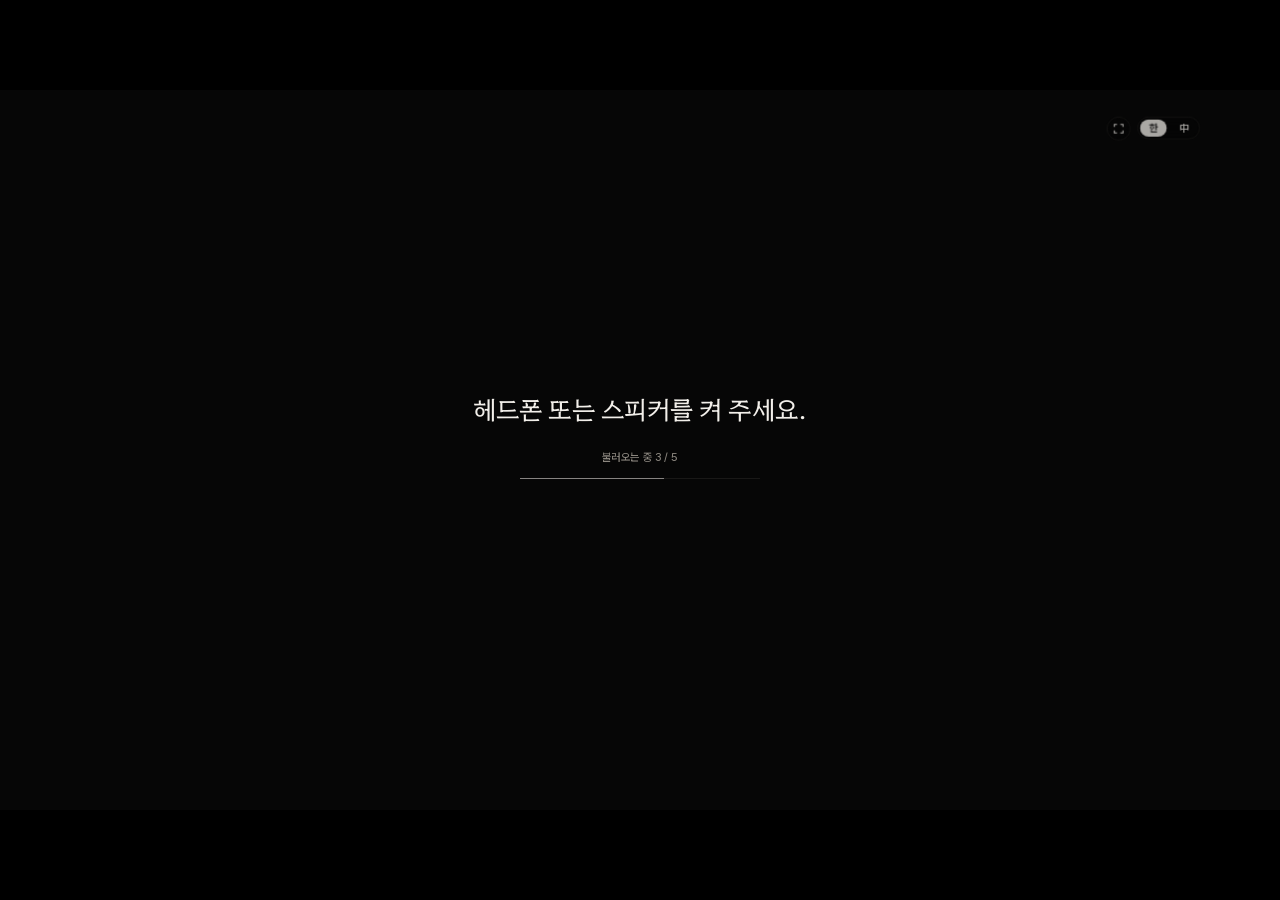
==== index.html @ 359400ff "Echoes deck: 메아리가 오는 곳 (Floating Points, Alon Mor, Kiayo) Co-Authored-By: Claude Opus 5.5 <noreply@a" ====
<!doctype html>
<html lang="ko">
<head>
<meta charset="utf-8">
<meta name="viewport" content="width=device-width, initial-scale=1, maximum-scale=1, user-scalable=no, viewport-fit=cover">
<meta name="mobile-web-app-capable" content="yes">
<meta name="apple-mobile-web-app-capable" content="yes">
<meta name="apple-mobile-web-app-status-bar-style" content="black">
<meta name="theme-color" content="#000000">
<title>메아리가 오는 곳</title>
<link rel="stylesheet" href="css/deck.css">
</head>
<body>
<noscript><div style="position:fixed;inset:0;z-index:99;display:grid;place-content:center;gap:12px;background:#0E0C0A;color:#EDE4D6;font:20px/1.6 sans-serif;text-align:center;padding:24px">Chrome으로 열어 주세요.<br><span style="opacity:.6">请用 Chrome 浏览器打开（文件 → 打开方式 → Chrome）。</span></div></noscript>
<div id="stage">

<!-- ============================================================ PROLOGUE -->
<section class="slide" data-id="gate" data-theme="black">
  <div class="abs" style="left:0;right:0;top:450px;text-align:center">
    <p class="d5" data-r="fade" style="--d:200">헤드폰 또는 스피커를 켜 주세요.</p>
    <p class="cap" id="gate-status" data-i18n="js" style="margin-top:34px">불러오는 중</p>
    <div style="width:360px;height:1px;margin:18px auto 0;background:var(--rule);position:relative;overflow:hidden"><i id="gate-bar" style="position:absolute;left:0;top:0;bottom:0;width:0;background:var(--ink);transition:width .4s"></i></div>
    <p class="cap" id="gate-go" style="margin-top:30px;opacity:0;transition:opacity 1s"><span class="kbd">Space</span>&nbsp; 시작</p>
  </div>
</section>

<section class="slide" data-id="cold" data-theme="black" data-title="오프닝" data-in="fade" data-bed="fp-promises-m1">
  <div class="abs" style="left:0;right:0;top:340px;text-align:center">
    <p class="d3 cold-line" style="opacity:0">어떤 소리는</p>
    <p class="d3 cold-line" style="opacity:0">끝난 뒤에야</p>
    <p class="d3 cold-line" style="opacity:0">비로소 시작된다.</p>
  </div>
</section>

<section class="slide" data-id="title" data-theme="black" data-in="fade" data-bed="fp-promises-m1">
  <p class="eyebrow abs" data-r style="left:var(--m);top:250px;--d:200">음악 프로듀서 소개 · 2026</p>
  <h1 class="d1 abs echo" data-r="line" style="left:var(--m);top:300px;--d:400">메아리가<br>오는 곳</h1>
  <div class="hr abs" data-r="rule" style="left:var(--m);top:800px;width:1680px;--d:1300"></div>
  <p class="lead abs" data-r style="left:var(--m);top:836px;width:1000px;--d:1600">내가 좋아하는 두 프로듀서, 그리고 그들에게 배워서 만든 내 곡</p>
</section>

<section class="slide" data-id="pair" data-theme="black" data-in="fade" data-bed="fp-promises-m1">
  <figure class="ph" data-morph="fp-photo" data-r="img" style="left:0;top:0;width:956px;height:700px;--d:0"><img src="assets/photos/fp-coachella-2017.jpg" style="object-position:24% 38%;filter:grayscale(1)" alt=""></figure>
  <figure class="ph" data-morph="am-photo" data-r="img" style="left:964px;top:0;width:956px;height:700px;--d:250"><img src="assets/photos/am-portrait.jpg" style="object-position:41% 26%;filter:grayscale(1)" alt=""></figure>
  <div class="abs" style="left:var(--m);top:744px">
    <p class="d4" data-r style="--d:700">Floating Points</p>
    <p class="cap" data-r style="--d:850;margin-top:6px">런던 · 신경과학 박사, DJ, 작곡가</p>
  </div>
  <div class="abs" style="left:1084px;top:744px">
    <p class="d4" data-r style="--d:950">Alon Mor</p>
    <p class="cap" data-r style="--d:1100;margin-top:6px">베를린 · 작곡가, 사운드 디자이너</p>
  </div>
  <p class="d5 abs" data-r style="left:var(--m);top:900px;width:1680px;--d:1700">두 사람은 같이 작업한 적이 없다. 내 작업실 스피커에서만 자주 만난다.</p>
</section>

<!-- ============================================================ ACT I — FLOATING POINTS -->
<section class="slide" data-id="side-a" data-theme="paper" data-side="A" data-divider="1" data-title="Side A" data-in="morph" data-bed="fp-silhouettes" data-gain="0.6">
  <div class="record abs" style="left:60px;top:150px">
    <div class="grooves" data-r="fade" style="--d:0;--dur:1600ms"></div>
    <figure class="label"><img src="assets/covers/fp-elaenia.jpg" style="filter:none" alt=""></figure>
    <i class="hole"></i>
  </div>
  <img class="abs" data-morph="fp-photo" data-cutout data-anchor=".23 .47 .31 .58" data-r src="assets/cutouts/fp-bust.png" style="left:300px;top:420px;width:740px;--d:500" alt="">
  <p class="eyebrow abs" data-r style="left:1060px;top:180px;--d:300">Side A · 33⅓ rpm</p>
  <h2 class="d2 abs echo" data-r="line" style="left:1060px;top:220px;--d:400;color:var(--ink)">Floating<br>Points</h2>
  <p class="d5 abs" data-r style="left:1060px;top:520px;width:740px;--d:800">신경과학 박사가 만드는 재즈와 클럽 음악</p>
  <ol class="tracklist abs" data-r style="left:1060px;top:640px;width:740px;--d:1000"></ol>
</section>

<section class="slide" data-id="fp-hero" data-theme="paper" data-side="A" data-in="morph" data-bed="fp-silhouettes">
  <figure class="ph" data-morph="fp-photo" style="left:0;top:0;width:1040px;height:1080px"><img src="assets/photos/fp-coachella-2017.jpg" style="object-position:26% 40%" alt=""></figure>
  <p class="run" style="left:1160px;--d:600" data-r="fade">I — Floating Points</p>
  <p class="eyebrow abs" data-r style="left:1160px;top:170px;--d:500">1부 · <i>신호</i></p>
  <h2 class="d2 abs" data-r="line" style="left:1160px;top:208px;--d:600">Floating<br>Points</h2>
  <p class="d5 abs" data-r style="left:1160px;top:510px;--d:1000">샘 셰퍼드, 1986년 맨체스터</p>
  <div class="hr abs" data-r="rule" style="left:1160px;top:600px;width:640px;--d:1200"></div>
  <p class="body abs" data-r style="left:1160px;top:630px;width:640px;--d:1400">클럽에서 DJ를 하고, 곡을 쓰고, 신경과학 박사 학위까지 있다. 재즈, 소울, 하우스, 오케스트라를 가리지 않는다. 친구와 레이블 <b>Eglo</b>를 만들었고, 자기 레이블 <b>Pluto</b>도 있다. 레코드도 만 장 넘게 모았다.</p>
  <p class="abs num" data-r style="left:1160px;top:860px;--d:1700;font:250 72px/1 var(--serif);letter-spacing:-.02em">10,000<span style="font-size:40px">+</span></p>
  <p class="cap abs" data-r style="left:1440px;top:866px;width:360px;--d:1800">그가 가진 레코드 수. 재즈, 소울, 월드 뮤직이 대부분이다. (Groove, 2019)</p>
</section>

<section class="slide" data-id="fp-roots" data-theme="paper" data-side="A" data-in="push" data-bed="fp-silhouettes">
  <p class="run" data-r="fade">I — Floating Points</p>
  <p class="eyebrow abs" data-r style="left:var(--m);top:170px;--d:100">뿌리 · 맨체스터</p>
  <h2 class="d3 abs" data-r="line" style="left:var(--m);top:212px;--d:200">피아노,<br>레코드 가게,<br>동네 라디오</h2>
  <p class="body abs" data-r style="left:var(--m);top:540px;width:680px;--d:700">맨체스터의 <b>Chetham's 음악학교</b>에서 피아노를 배웠다. 학교 바로 옆 노던 쿼터에 레코드 가게가 몰려 있었고, 수업에서 안 가르치는 음악은 거기서 들었다. 지역 라디오 <b>Key103</b>은 본인 말로 “종교처럼” 들었다고 한다.</p>
  <p class="body abs" data-r style="left:var(--m);top:800px;width:680px;--d:900">2024년 앨범 <b>Cascade</b>에는 Key103, Afflecks Palace라는 곡이 있다. 둘 다 그 시절 맨체스터에서 온 이름이다.</p>
  <figure class="ph" data-r="img" style="left:976px;top:170px;width:400px;height:520px;--d:300"><img src="assets/photos/chethams.jpg" style="object-position:50% 40%" alt=""><figcaption class="cap">Chetham's School of Music</figcaption></figure>
  <figure class="ph" data-r="img" style="left:1420px;top:330px;width:380px;height:570px;--d:550"><img src="assets/photos/afflecks.jpg" style="object-position:50% 45%" alt=""><figcaption class="cap">Afflecks Palace, 노던 쿼터</figcaption></figure>
</section>

<section class="slide" data-id="fp-neuro" data-theme="paper" data-side="A" data-in="push" data-bed="fp-silhouettes">
  <div class="night"></div>
  <p class="run" data-r="fade">I — Floating Points</p>
  <figure class="ph multiply cajal" data-r="img" style="left:var(--m);top:150px;width:560px;height:655px;background:none;--d:100"><img src="assets/photos/cajal-purkinje.jpg" alt=""><figcaption class="cap">라몬 이 카할이 그린 뉴런 (1899)</figcaption></figure>
  <figure class="ph club"><img src="assets/photos/fp-2011.jpg" style="object-position:62% 30%" alt=""></figure>
  <p class="eyebrow abs day-only" data-r style="left:833px;top:170px;--d:200">UCL · 신경과학 박사</p>
  <p class="eyebrow abs night-only" style="left:833px;top:170px">밤 · 런던 클럽 Plastic People</p>
  <h2 class="d3 abs mv" data-r="line" style="left:833px;top:212px;--d:300">박사 과정과<br>클럽 DJ를 같이</h2>
  <p class="body abs mv" data-r style="left:833px;top:430px;width:640px;--d:700">UCL에서 신경과학과 후성유전학으로 박사 학위를 받았다. 연구한 건 <b>통증</b>, 그리고 뉴런 안에서 이상하게 발현되는 <b>RNA</b>. 같은 시기에 밤에는 런던 클럽 <b>Plastic People</b>에서 DJ를 했다.</p>
  <canvas class="abs day-only" id="cv-raster" style="left:833px;top:748px;width:967px;height:180px" data-r="fade" data-d="1000"></canvas>
</section>

<section class="slide" data-id="fp-elaenia" data-theme="paper" data-side="A" data-in="push" data-bed="fp-silhouettes">
  <p class="run" data-r="fade">I — Floating Points</p>
  <figure class="ph" data-morph="cover-elaenia" data-r="img" style="left:var(--m);top:170px;width:640px;height:640px;--d:100"><img src="assets/covers/fp-elaenia.jpg" alt=""></figure>
  <p class="eyebrow abs" data-r style="left:976px;top:170px;--d:200">2015 · 첫 정규 앨범</p>
  <h2 class="d3 abs" data-r="line" style="left:976px;top:212px;--d:300">꿈속의 새</h2>
  <p class="body abs" data-r style="left:976px;top:340px;width:824px;--d:600">앨범 제목은 꿈에서 나왔다. 신경과학자 데이비드 이글먼의 소설 『Sum』을 읽던 무렵, <b>새 한 마리가 숲에 삼켜지는</b> 꿈을 꿨다고 한다. Elaenia는 남미에 사는 작은 새 이름이다. 처음엔 한 곡짜리 앨범으로 만들려다 결국 일곱 곡으로 나눴다.</p>
  <canvas class="abs" id="cv-ink" style="left:940px;top:540px;width:900px;height:390px"></canvas>
</section>

<section class="slide" data-id="fp-albums" data-theme="paper" data-side="A" data-in="morph" data-bed="">
  <p class="run" data-r="fade">I — Floating Points</p>
  <p class="eyebrow abs" data-r style="left:var(--m);top:170px;--d:100">2015 — 2026</p>
  <h2 class="d3 abs" data-r="line" style="left:var(--m);top:212px;--d:200">여섯 장의 앨범</h2>
  <div class="abs" id="alb-info" style="left:var(--m);top:360px;width:720px">
    <p class="eyebrow" id="alb-meta" data-r style="--d:500"></p>
    <p class="d4" id="alb-title" data-r style="--d:600;margin-top:10px"></p>
    <p class="body" id="alb-text" data-r style="--d:700;margin-top:18px"></p>
  </div>
  <canvas class="abs" id="cv-vinyl" style="left:920px;top:80px;width:920px;height:700px"></canvas>
  <div class="rail" id="alb-rail" style="left:var(--m);top:790px"></div>
</section>

<section class="slide" data-id="fp-sanders" data-theme="paper" data-side="A" data-title="Pharoah Sanders" data-in="push" data-bed="fp-promises-m1">
  <p class="run" data-r="fade">I — Floating Points</p>
  <figure class="ph bw sanders" data-r="img" style="--d:100"><img src="assets/photos/sanders.jpg" alt=""><figcaption class="cap">Pharoah Sanders (1940–2022)</figcaption></figure>
  <p class="eyebrow abs" data-r style="left:833px;top:170px;--d:200">2015 → 2021 · Promises</p>
  <p class="d5 abs quote" data-r style="left:833px;top:720px;width:900px;--d:500">“같이 앨범 하나 만들자.”</p>
  <p class="cap abs s0" data-r="fade" style="left:860px;top:420px;--d:1200">— Pharoah Sanders, 2015</p>
  <h2 class="d3 abs s1" style="left:833px;top:212px;font-size:66px;--sd:0ms">일흔다섯 살의 거장이<br>스물아홉 살의 앨범을 들었다</h2>
  <p class="body abs s1" style="left:833px;top:420px;width:540px;--sd:150ms">존 콜트레인과 같이 연주했던 색소폰 연주자 <b>Pharoah Sanders</b>가 2015년에 Elaenia를 들었다. 둘이 점심을 먹었고, 그 자리에서 Sanders가 먼저 말을 꺼냈다.</p>
  <p class="body abs s1" style="left:1420px;top:420px;width:380px;--sd:300ms">런던 <b>AIR 스튜디오</b>에서 런던 심포니의 현악을 더했다. 이듬해 Sanders가 세상을 떠났고, 이 앨범이 그의 마지막이 됐다.</p>
  <figure class="ph s1" style="left:1420px;top:700px;width:380px;height:220px;--sd:400ms"><img src="assets/photos/air-studios.jpg" style="object-position:50% 55%" alt=""></figure>
  <figure class="ph s1" data-morph="cover-promises" style="left:833px;top:780px;width:140px;height:140px;--sd:550ms"><img src="assets/covers/fp-promises.jpg" alt=""></figure>
  <p class="cap abs s1" style="left:997px;top:784px;width:360px;--sd:650ms"><b>Promises</b> · 2021<br>Floating Points, Pharoah Sanders &amp; The London Symphony Orchestra</p>
</section>

<section class="slide" data-id="fp-score" data-theme="paper" data-side="A" data-in="morph" data-bed="fp-promises-m1">
  <p class="run" data-r="fade">I — Floating Points</p>
  <p class="eyebrow abs" data-r style="left:var(--m);top:170px;--d:100">Promises · 2021 · Luaka Bop · 머큐리상 후보</p>
  <h2 class="d3 abs" data-r="line" style="left:var(--m);top:212px;--d:200">하나의 모티프, 46분 33초</h2>
  <p class="lead abs" data-r style="left:var(--m);top:340px;width:1180px;--d:600">짧은 모티프 하나가 하프시코드, 피아노, 신시사이저로 옮겨 가면서 곡의 절반 가까이 계속 돌아온다. 음은 그대로인데 밑에 깔리는 소리가 계속 바뀐다.</p>
  <figure class="ph" data-morph="cover-promises" style="left:1560px;top:170px;width:240px;height:240px"><img src="assets/covers/fp-promises.jpg" alt=""></figure>
  <canvas class="abs" id="cv-score" style="left:var(--m);top:560px;width:1680px;height:360px"></canvas>
</section>

<section class="slide" data-id="fp-mojave" data-theme="paper" data-side="A" data-in="wipe" data-bed="fp-kelso">
  <figure class="ph full" data-r="img" style="--d:0"><img src="assets/photos/kelso.jpg" style="object-position:50% 18%" alt=""></figure>
  <div class="full" style="background:linear-gradient(100deg,rgba(198,198,200,.93) 0%,rgba(198,198,200,.82) 34%,rgba(198,198,200,0) 60%),linear-gradient(180deg,rgba(0,0,0,0) 70%,rgba(15,15,20,.45) 100%)"></div>
  <canvas class="abs" id="cv-sand" data-r="fade" style="left:0;top:0;width:1920px;height:1080px;pointer-events:none;--d:900"></canvas>
  <p class="eyebrow abs" data-r style="left:var(--m);top:150px;--d:500;color:#2a2722">Reflections — Mojave Desert · 2017</p>
  <h2 class="d2 abs" data-r="line" style="left:var(--m);top:190px;--d:600;color:#14120f">사막을 스튜디오로</h2>
  <p class="body abs" data-r style="left:var(--m);top:380px;width:720px;--d:1000;color:#2a2722">2016년에 밴드를 데리고 모하비 사막으로 갔다. 벽도 천장도 없으니 소리가 어디에도 부딪히지 않고 그냥 흩어진다. 거기서 녹음한 곡 중 하나가 <b>Kelso Dunes</b>, 사진 속 이 모래 언덕이다. 모래가 미끄러질 때 낮게 웅웅 울려서 ‘노래하는 모래 언덕’이라고 불린다.</p>
</section>

<section class="slide" data-id="fp-crush" data-theme="paper" data-side="A" data-in="push" data-bed="fp-lesalpx">
  <p class="run" data-r="fade">I — Floating Points</p>
  <figure class="ph" data-r="img" style="left:976px;top:0;width:944px;height:620px;--d:100"><img src="assets/photos/buchla-200e.jpg" style="object-position:50% 50%" alt=""></figure>
  <p class="eyebrow abs" data-r style="left:var(--m);top:170px;--d:200">Crush · 2019 · Ninja Tune</p>
  <h2 class="d3 abs" data-r="line" style="left:var(--m);top:212px;--d:300">말 대신<br>신시사이저로</h2>
  <p class="body abs" data-r style="left:var(--m);top:440px;width:700px;--d:700">2017년 The xx 투어에서 오프닝 무대를 맡았다. <b>Buchla 모듈러 신시사이저</b>로 즉흥 연주를 했는데, 소리가 생각보다 훨씬 거칠게 나왔다. 그걸 다듬어 <b>5주</b> 만에 낸 앨범이 Crush다. 가사가 없는 음악이라, 그때의 분노는 악기 소리로 대신 냈다고 한다.</p>
  <p class="abs num" data-r style="left:var(--m);top:740px;--d:900;font:250 150px/1 var(--serif);letter-spacing:-.03em;color:var(--crush)">5<span style="font-size:60px">주</span></p>
  <p class="cap abs" data-r style="left:var(--m);top:906px;width:420px;--d:1000">즉흥 연주에서 완성된 앨범까지 걸린 시간</p>
  <figure class="ph" data-r="img" style="left:560px;top:760px;width:150px;height:150px;--d:900"><img src="assets/covers/fp-crush.jpg" alt=""></figure>
  <p class="cap abs" data-r="fade" style="left:560px;top:922px;width:400px;--d:1000"><b>LesAlpx</b> · Crush, 2019</p>
  <canvas class="abs" id="cv-layers" style="left:976px;top:700px;width:824px;height:250px"></canvas>
</section>

<section class="slide" data-id="fp-mortals" data-theme="paper" data-side="A" data-in="push" data-bed="fp-hope">
  <div class="abs" id="jar-dark" data-r="wipe" style="left:0;top:0;width:1180px;height:1080px;background:#2E0806;transform-origin:0 0;--d:0"></div>
  <p class="run" data-r="fade" style="color:#C9A291">I — Floating Points</p>
  <figure class="ph" id="pandora" data-r="img" style="left:var(--m);top:150px;width:470px;height:646px;--d:200"><img src="assets/photos/pandora-rossetti.jpg" alt=""></figure>
  <canvas class="abs" id="cv-jar" style="left:0;top:0;width:1920px;height:1080px;pointer-events:none"></canvas>
  <p class="eyebrow abs" data-r style="left:1260px;top:170px;--d:300">Mere Mortals · 2024 초연 · 2026 음반</p>
  <h2 class="d3 abs" data-r="line" style="left:1260px;top:212px;font-size:66px;--d:400">판도라는<br>‘주는’ 사람이었다</h2>
  <p class="body abs" data-r style="left:1260px;top:420px;width:540px;--d:800">샌프란시스코 발레단을 위해 쓴 첫 전막 발레 음악이다. 작업하면서 고전학자 나탈리 헤인스의 책을 읽었다고 한다. 판도라라는 이름은 원래 ‘모든 것을 <b>주는</b> 사람’이라는 뜻인데, 번역을 거치면서 ‘모든 선물을 <b>받은</b> 사람’, 재앙을 연 여자가 됐다는 이야기다. 그는 판도라를 <em>호기심</em> 많은 사람으로 봤다.</p>
  <figure class="ph" data-r="img" style="left:1260px;top:770px;width:140px;height:140px;--d:1000"><img src="assets/covers/fp-meremortals.jpg" alt=""></figure>
  <p class="cap abs" id="jar-song" data-i18n="js" data-r="fade" style="left:1420px;top:774px;width:380px;--d:1100"></p>
  <button class="btn abs" id="jar-open" data-r style="left:1420px;top:850px;--d:1200">항아리 열기 <span class="kbd">O</span></button>
</section>

<section class="slide" data-id="fp-lessons" data-theme="paper" data-side="A" data-in="fade" data-bed="fp-silhouettes">
  <p class="run" data-r="fade">I — Floating Points</p>
  <p class="eyebrow abs" data-r style="left:var(--m);top:170px;--d:100">Floating Points에게서</p>
  <h2 class="d2 abs" data-r="line" style="left:var(--m);top:212px;--d:200">내가<br>배운 것</h2>
  <!-- the three lessons on one orbit; the one that mattered most in a dark arch with the night sky in it -->
  <svg class="abs lesson-orbit" width="1920" height="1080" viewBox="0 0 1920 1080" aria-hidden="true"><g fill="none" stroke="#141418"><ellipse cx="960" cy="640" rx="900" ry="250" stroke-width="1.3" opacity=".7"/><ellipse cx="960" cy="640" rx="610" ry="330" stroke-width=".8" opacity=".35"/></g><circle cx="300" cy="808" r="9" fill="#141418"/><circle cx="1640" cy="470" r="9" fill="#141418"/></svg>
  <div class="arch abs" data-r="img" style="--d:300">
    <canvas class="fill" id="cv-arch" style="width:540px;height:780px"></canvas>
    <div class="arch-in">
      <p class="eyebrow">제일 중요한 것</p>
      <span class="n">2</span>
      <h3>장르는 섞어도 된다</h3>
      <p>재즈 색소폰, 오케스트라, 모듈러 신시사이저, 클럽 킥이 한 곡에 같이 들어가도 된다. 클래식이랑 실험적인 전자음악을 섞은 내 곡 Прокофьев는 여기서 시작했다.</p>
    </div>
  </div>
  <canvas class="fill" id="cv-flock" aria-hidden="true"></canvas>
  <div class="lesson abs" data-r style="left:var(--m);top:560px;--d:700"><span class="tag">A1</span><span class="n">1</span><h3>같은 걸 오래 반복해도 된다</h3><p>Promises는 46분 동안 같은 모티프를 놓지 않는다. 바뀌는 건 주변 악기와 공간뿐이다. 그걸 듣고 나서 한 프레이즈를 오래 끌고 가는 게 덜 무서워졌다.</p></div>
  <div class="lesson abs" data-r style="left:1320px;top:560px;--d:900"><span class="tag">A3</span><span class="n">3</span><h3>머리로 따지고, 마지막엔 몸으로 듣는다</h3><p>소리 구조는 과학자처럼 뜯어보지만, 좋은지 아닌지는 결국 춤추는 사람이 정한다.</p></div>
  <div class="glass abs" aria-hidden="true"><i style="left:160px;width:300px;height:90px"></i><i style="left:640px;width:180px;height:130px"></i><i style="left:1180px;width:360px;height:70px"></i><i style="left:1600px;width:150px;height:110px"></i></div>
  <p class="spaced abs" data-r="fade" style="left:var(--m);top:1000px;--d:1200">F l o a t i n g &nbsp; P o i n t s</p>
  <p class="abs leads-to" style="left:1320px;top:790px"><span class="cap">3부 · 내 곡</span><br>→ Прокофьев</p>
</section>

<section class="slide" data-id="inter1" data-theme="paper" data-side="A" data-title="간주 — 새" data-in="phase" data-bed="fp-falling">
  <div class="ink" id="i1-ink"></div>
  <div class="full" id="i1-echo" style="pointer-events:none"></div>
  <figure class="ph i1-bird" id="i1-bird" style="left:610px;top:110px;width:700px;height:700px;opacity:0"><img src="assets/photos/elaenia-bird.jpg" style="object-position:55% 50%" alt=""></figure>
  <p class="d5 abs" id="i1-a" style="left:0;right:0;top:850px;text-align:center;opacity:0">꿈속의 새는 숲에 삼켜졌다.</p>
  <p class="d5 abs" id="i1-b" style="left:0;right:0;top:850px;text-align:center;opacity:0">베를린에는 새소리를 늦춰서 합창으로 만드는 작곡가가 있다.</p>
</section>

<!-- ============================================================ ACT II — ALON MOR -->
<section class="slide" data-id="side-b" data-theme="night" data-side="B" data-divider="1" data-title="Side B" data-in="fade" data-bed="am-echoes" data-gain="0.7">
  <div class="record abs" style="left:130px;top:140px">
    <div class="grooves" data-r="fade" style="--d:0;--dur:1600ms"></div>
    <figure class="label" data-morph="am-photo"><img src="assets/photos/am-portrait.jpg" style="object-position:40% 22%" alt=""></figure>
    <i class="hole"></i>
  </div>
  <p class="eyebrow abs" data-r style="left:1060px;top:180px;--d:300">Side B · 33⅓ rpm</p>
  <h2 class="d2 abs echo" data-r="line" style="left:1060px;top:220px;--d:400;color:var(--ink)">Alon<br>Mor</h2>
  <p class="d5 abs" data-r style="left:1060px;top:520px;width:740px;--d:800">앨범마다 상상 속 나라를 하나씩 만드는 작곡가</p>
  <ol class="tracklist abs" data-r style="left:1060px;top:640px;width:740px;--d:1000"></ol>
</section>

<section class="slide" data-id="am-hero" data-theme="night" data-side="B" data-in="morph" data-bed="am-echoes">
  <figure class="ph full" data-r="img" style="--d:0"><img src="assets/photos/am-portrait.jpg" style="object-position:38% 30%" alt=""></figure>
  <div class="full" style="background:linear-gradient(90deg,rgba(14,12,10,0) 30%,rgba(14,12,10,.75) 62%,rgba(14,12,10,.95) 100%)"></div>
  <p class="run" style="left:1240px" data-r="fade" data-d="800">II — Alon Mor</p>
  <p class="eyebrow abs" data-r style="left:1240px;top:170px;--d:900">2부 · <i>신화</i></p>
  <h2 class="d2 abs" data-r="line" style="left:1240px;top:208px;--d:1000">Alon<br>Mor</h2>
  <p class="d5 abs" data-r style="left:1240px;top:510px;--d:1300">이스라엘 출신, 지금은 베를린</p>
  <div class="hr abs" data-r="rule" style="left:1240px;top:600px;width:560px;--d:1500"></div>
  <p class="body abs" data-r style="left:1240px;top:630px;width:560px;--d:1700">2009년부터 음악과 사운드 디자인을 했다. 앨범과 EP를 내고, 영화 예고편 사운드를 만들고, 전시 음악도 한다. 곡을 들어 보면 한스 짐머 같은 오케스트라에 덥스텝, 드럼앤베이스 저음이 붙고, 중간중간 글리치와 폴리 사운드가 끼어든다.</p>
</section>

<section class="slide" data-id="am-who" data-theme="night" data-side="B" data-title="인터뷰가 없는 사람" data-in="cut" data-bed="am-echoes">
  <div class="abs" style="left:0;right:0;top:390px;text-align:center">
    <h2 class="d3" data-r="fade" style="--d:600;--dur:1800ms">그는 인터뷰를 한 적이 없다.</h2>
    <p class="lead" data-r="fade" style="--d:2600;--dur:1800ms;width:1040px;margin:44px auto 0;color:var(--ink-2)">그래서 그에 대해 알 수 있는 건 음악, 그리고 홈페이지에 본인이 쓴 짧은 글 하나가 전부다.</p>
  </div>
</section>

<section class="slide" data-id="am-story" data-theme="night" data-side="B" data-in="fade" data-bed="am-flame">
  <canvas class="fill" id="cv-blast"></canvas>
  <p class="run" data-r="fade">II — Alon Mor</p>
  <p class="eyebrow abs" data-r style="left:var(--m);top:170px;--d:100">그가 직접 쓴 이야기</p>
  <h2 class="d1 abs accent echo" data-r="line" style="left:var(--m);top:200px;--d:200">폭발</h2>
  <p class="body abs" data-r style="left:var(--m);top:470px;width:700px;--d:700;pointer-events:none">어릴 때 그는 빙글빙글 돌면서 팔을 휘두르고 입으로 효과음을 냈다. 어른들은 그걸 ‘폭발’이라고 부르면서 크면 없어질 버릇이라고 생각했다. “스무 살 돼서도 폭발 만들 거야?” 그는 그렇다고 했다. 그 폭발은 머릿속에서 음악과 이야기, 영화를 지어내던 상상이었다고 한다.</p>
  <blockquote class="abs" style="left:1100px;top:600px;width:700px;pointer-events:none;text-shadow:0 0 22px #0E0C0A,0 0 6px #0E0C0A">
    <p class="d4" data-r style="--d:1500">“나는 폭발을 멈춘 적이 없다. 다른 건, 이제 모두가 그것을 들을 수 있다는 것.”</p>
    <p class="cap" data-r style="--d:1800;margin-top:20px">— Alon Mor, alonmor.com</p>
  </blockquote>
</section>

<section class="slide" data-id="am-worlds" data-theme="night" data-side="B" data-in="fade" data-bed="am-echoes">
  <canvas class="fill" id="cv-worlds"></canvas>
  <p class="run" data-r="fade">II — Alon Mor</p>
  <p class="eyebrow abs" data-r style="left:var(--m);top:170px;--d:100">디스코그래피 · 2013 →</p>
  <h2 class="d3 abs" data-r="line" style="left:var(--m);top:212px;--d:200">앨범마다<br>나라가 하나씩</h2>
  <p class="body abs" data-r style="left:var(--m);top:440px;width:560px;--d:600;pointer-events:none">첫 앨범 제목이 『Antesia로의 탈출』인데, Antesia는 그가 지어낸 땅 이름이다. 그 뒤 앨범들도 다 어딘가 다른 세계에서 온 것처럼 들린다. 전부 Bandcamp에서 무료로 들을 수 있다.</p>
  <div class="card" id="world-card" style="left:var(--m);top:660px;width:700px;opacity:0;transition:opacity .4s;display:grid;grid-template-columns:150px 1fr;column-gap:26px">
    <img id="wc-img" alt="" style="width:150px;height:150px;object-fit:cover;display:block">
    <div><p class="eyebrow" id="wc-meta"></p><p class="d5" id="wc-title" style="margin:8px 0 10px;font-size:32px"></p><p class="body" id="wc-text" style="font-size:21px;line-height:1.65"></p></div>
  </div>
</section>

<section class="slide" data-id="am-within" data-theme="night" data-side="B" data-in="fade" data-bed="am-will">
  <p class="run" data-r="fade">II — Alon Mor</p>
  <figure class="ph bw" data-r="img" style="left:1180px;top:0;width:740px;height:1080px;--d:100"><img src="assets/photos/bialik-berlin-1920.jpg" style="object-position:38% 40%" alt=""></figure>
  <p class="eyebrow abs" data-r style="left:var(--m);top:170px;--d:200">Within · 2024</p>
  <h2 class="d3 abs" data-r="line" style="left:var(--m);top:212px;--d:300">백 년 전<br>베를린의 시인</h2>
  <p class="body abs" data-r style="left:var(--m);top:440px;width:820px;--d:700">2024년 앨범 Within의 가사는 히브리 시인 <b>하임 나흐만 비알리크</b>(1873–1934)의 시에서 가져왔다. 다섯 곡에 59분, 곡 제목은 Will, Faith, Glee, Persistence, Grace. 이 사진은 1920년 베를린에서 찍었다. 백 년 뒤 같은 도시에 사는 작곡가가 그 시로 노래를 만든 셈이다.</p>
  <figure class="ph" data-r="img" style="left:var(--m);top:760px;width:180px;height:180px;--d:1000;overflow:hidden;box-shadow:0 0 0 1px var(--rule),0 18px 40px rgba(0,0,0,.45)"><img src="assets/covers/am-within.jpg" style="object-position:50% 50%;transform:scale(1.9)" alt=""></figure>
  <p class="cap abs" data-r="fade" style="left:330px;top:770px;--d:1100"><b>Within Will</b> · 지금 나오는 곡</p>
</section>

<section class="slide" data-id="am-ill" data-theme="night" data-side="B" data-in="fade" data-bed="">
  <p class="run" data-r="fade">II — Alon Mor</p>
  <div class="abs" style="left:var(--m);top:150px;display:flex;gap:20px">
    <figure class="ph bw" data-r="img" style="position:relative;width:150px;height:190px;--d:100"><img src="assets/photos/ligeti.jpg" style="object-position:50% 25%" alt=""></figure>
    <figure class="ph bw" data-r="img" style="position:relative;width:150px;height:190px;--d:200"><img src="assets/photos/stockhausen.jpg" style="object-position:45% 30%" alt=""></figure>
    <figure class="ph bw" data-r="img" style="position:relative;width:150px;height:190px;--d:300"><img src="assets/photos/schaeffer.jpg" style="object-position:50% 25%" alt=""></figure>
  </div>
  <p class="cap abs" data-r="fade" style="left:var(--m);top:354px;width:520px;--d:500">리게티 · 슈톡하우젠 · 셰페르</p>
  <p class="eyebrow abs" data-r style="left:var(--m);top:440px;--d:500">ILL · 호러 게임 사운드트랙 · 2027 예정</p>
  <h2 class="d3 abs" data-r="line" style="left:var(--m);top:482px;--d:600">새소리를<br>16배 느리게</h2>
  <p class="body abs" data-r style="left:var(--m);top:700px;width:760px;--d:900">갑자기 튀어나와 놀래키는 공포 대신, 그는 20세기 현대음악 작곡가들을 참고한다. 새소리를 느리게 틀면 사람이 신음하는 합창처럼 들리고, 채찍 소리는 리듬으로 쓴다.</p>
  <canvas class="abs" id="cv-bird" style="left:1000px;top:150px;width:800px;height:620px"></canvas>
  <div class="abs" style="left:1000px;top:820px;width:800px" data-r data-d="1100">
    <div style="display:flex;justify-content:space-between;align-items:baseline;margin-bottom:22px"><span class="eyebrow">재생 속도</span><span class="d5 num accent" id="bird-speed">1×</span></div>
    <input class="range" id="bird-range" type="range" min="0" max="1" step="0.001" value="0">
    <div style="display:flex;justify-content:space-between;margin-top:14px"><span class="cap">1× — 새</span><span class="cap">1/16× — 합창</span></div>
  </div>
</section>

<section class="slide" data-id="am-whale" data-theme="night" data-side="B" data-in="fade" data-bed="am-whale" style="background:#030101">
  <canvas class="fill" id="cv-whale"></canvas>
  <p class="run" data-r="fade">II — Alon Mor</p>
  <p class="eyebrow abs" data-r style="left:var(--m);top:170px;--d:2600">ILL 사운드트랙 싱글 · 2025</p>
  <h2 class="abs whale-title" data-r="line" style="left:var(--m);top:840px;--d:2800">Whale Song</h2>
  <p class="body abs" data-r style="left:1100px;top:868px;width:700px;--d:3300;pointer-events:none;text-shadow:0 0 18px #0E0C0A">정체를 모르는 거대한 생물이 태어나서 몸부림치다가 죽는 이야기다. 진짜 고래 소리는 바닷속에서 수백 킬로미터를 간다. 이 곡도 멜로디보다 <b>저음</b>이 이야기를 끌고 간다.</p>
</section>

<section class="slide" data-id="am-free" data-theme="night" data-side="B" data-title="모든 작품, 무료" data-in="fade" data-bed="">
  <div class="abs" style="left:0;right:0;top:300px;text-align:center">
    <h2 class="d1" data-r="fade" style="--d:500;font-size:190px">모든 작품, 무료.</h2>
    <p class="lead" data-r style="--d:1500;margin:64px auto 0;width:1180px;color:var(--ink-2)">십 년 넘게 만든 음악을 전부 무료로 올려 두었다. 덕분에 나는 그의 음악을 처음부터 끝까지 마음대로 들으면서 공부할 수 있었다. 그리고 <b>음악은 누구나 들을 수 있어야 한다</b>는 걸 알게 됐다.</p>
  </div>
</section>

<section class="slide" data-id="am-lessons" data-theme="night" data-side="B" data-in="fade" data-bed="am-skyline">
  <p class="run" data-r="fade">II — Alon Mor</p>
  <p class="eyebrow abs" data-r style="left:var(--m);top:170px;--d:100">Alon Mor에게서</p>
  <h2 class="d2 abs" data-r="line" style="left:var(--m);top:212px;--d:200">내가<br>배운 것</h2>
  <div class="abs stair">
    <div class="list-item" data-r style="--d:600"><span class="n">1</span><div><h3>곡보다 세계를 먼저</h3><p>곡을 쓰기 전에 그 곡이 어디에 사는지부터 정한다. 어떤 땅이고 날씨는 어떤지. 소리는 그다음에 넣는다.</p></div></div>
    <div class="list-item" data-r style="--d:850"><span class="n">2</span><div><h3>아무 소리나 악기가 된다</h3><p>새, 채찍, 기계, 도시 소음. 늘리고 늦추고 비틀면 다 쓸 수 있다.</p></div></div>
    <div class="list-item" data-r style="--d:1100"><span class="n">3</span><div><h3>감정은 저음으로</h3><p>저음을 꼭 세게만 쓸 필요는 없다. 무섭게도, 웅장하게도, 가끔은 따뜻하게도 쓸 수 있다.</p></div></div>
  </div>
</section>

<section class="slide" data-id="inter2" data-theme="night" data-side="B" data-title="간주 — 내 차례" data-in="phase" data-bed="am-will">
  <p class="d3 abs" data-r="fade" style="left:var(--m);top:470px;--d:1000;--dur:2200ms">그리고,</p>
  <div class="abs" id="i2-dot" style="left:950px;top:530px;width:20px;height:20px;border-radius:50%;background:var(--me);opacity:0;transform:scale(.3);transition:opacity 3s,transform 3.5s var(--out)"></div>
  <p class="d3 abs" id="i2-b" style="left:0;right:0;top:640px;text-align:center;opacity:0;filter:blur(10px);transition:opacity 2.6s 1s,filter 2.6s 1s">이제, <span class="c-me">내 차례.</span></p>
</section>

<!-- ============================================================ ACT III — ME -->
<section class="slide" data-id="side-c" data-theme="black" data-side="C" data-divider="1" data-title="Side C" data-in="iris" data-bed="" data-gain="0.6">
  <!-- Side C: the two influences as two sources of waves; where they meet, the crest is red, and my record comes up
       out of it. The labels of the two first meetings ride on their sources -->
  <canvas class="fill" id="cv-wave"></canvas>
  <div class="abs" style="left:0;top:430px;width:1300px;height:650px;background:radial-gradient(ellipse at 14% 82%,rgba(6,6,6,.95) 0%,rgba(6,6,6,.75) 42%,rgba(6,6,6,0) 72%);pointer-events:none"></div>
  <div class="src abs" id="src-fp" data-r="fade" style="--d:1900">
    <p class="eyebrow">Floating Points</p>
    <div class="meet-song" data-song="fp-promises-m1"><img src="assets/covers/fp-promises.jpg" alt=""><div><p class="song">Promises — Movement 1</p><p class="cap">Floating Points, Pharoah Sanders · 2021 <span class="kbd">1</span></p></div><i></i></div>
  </div>
  <div class="src abs" id="src-am" data-r="fade" style="--d:2200">
    <p class="eyebrow">Alon Mor</p>
    <div class="meet-song" data-song="am-echoes"><img src="assets/covers/am-lands.jpg" alt=""><div><p class="song">Echoes Follow</p><p class="cap">Alon Mor · Lands of Delight · 2019 <span class="kbd">2</span></p></div><i></i></div>
  </div>
  <figure class="label crest abs" id="me-crest" data-morph="me-label"><span class="label-me">Totem<br>Прокофьев</span></figure>
  <p class="eyebrow abs" data-r style="left:var(--m);top:536px;--d:300">Side C · 33⅓ rpm · Kiayo</p>
  <h2 class="d2 abs echo" data-r="line" style="left:var(--m);top:572px;--d:400;color:var(--me)">나</h2>
  <p class="d5 abs" data-r style="left:var(--m);top:742px;width:760px;--d:800">두 사람에게 배워서 만든 곡 두 개</p>
  <p class="body abs" data-r style="left:var(--m);top:812px;width:720px;--d:1000;pointer-events:none">물결 두 개가 만나면 겹치는 곳에 새 무늬가 생긴다.<br>내 곡도 두 사람한테 받은 영향이 겹친 데서 나왔다.</p>
  <ol class="tracklist abs" data-r style="left:var(--m);top:930px;width:760px;--d:1200"></ol>
</section>

<section class="slide" data-id="me-totem" data-theme="black" data-side="C" data-in="push" data-bed="totem">
  <div class="flash"></div>
  <canvas class="abs" id="cv-totem" style="left:860px;top:190px;width:1060px;height:890px"></canvas>
  <canvas class="abs" id="cv-picado" style="left:0;top:0;width:1920px;height:190px"></canvas>
  <p class="run" data-r="fade">III — 나</p>
  <h2 class="d2 abs it" data-r="line" style="left:var(--m);top:150px;--d:200">Totem</h2>
  <p class="cap abs num" id="totem-meta" data-r style="left:var(--m);top:318px;--d:500"></p>
  <p class="body abs" data-r style="left:var(--m);top:366px;width:660px;--d:700" id="totem-text"></p>
  <p class="cap abs" data-r="fade" style="left:var(--m);top:668px;width:640px;--d:1100"><b>son clave 3-2</b></p>
  <canvas class="abs" id="cv-clave" style="left:var(--m);top:700px;width:640px;height:56px" data-r="fade" data-d="1200"></canvas>
  <div class="abs" style="left:var(--m);top:790px;display:flex;gap:14px;align-items:center" data-r data-d="1000">
    <button class="btn" id="totem-play">일시정지 <span class="kbd">K</span></button><button class="btn" id="totem-clave">클라베 소리 <span class="kbd">C</span></button><span class="cap num" id="totem-time">0:00</span>
  </div>
  <canvas class="abs" id="cv-totem-scrub" style="left:var(--m);top:880px;width:700px;height:70px"></canvas>
</section>

<section class="slide" data-id="me-114514" data-theme="black" data-side="C" data-in="push" data-bed="114514">
  <div class="disc"></div>
  <div class="wedge" data-r style="--d:700"></div>
  <canvas class="abs" id="cv-spiral" style="left:940px;top:80px;width:920px;height:920px"></canvas>
  <div class="tension"></div>
  <p class="run" data-r="fade">III — 나</p>
  <h2 class="abs soviet" data-r="line" style="left:var(--m);top:156px;--d:200">Прокофьев</h2>
  <p class="cap abs" data-r style="left:var(--m);top:268px;--d:400;color:var(--me);letter-spacing:.14em;font-weight:600">С. С. ПРОКОФЬЕВ · 1891–1953</p>
  <p class="cap abs num" id="spiral-meta" data-r style="left:var(--m);top:318px;--d:500"></p>
  <p class="body abs" data-r style="left:var(--m);top:366px;width:700px;--d:700" id="spiral-text"></p>
  <p class="cap abs" id="spiral-1953" data-r="fade" style="left:var(--m);top:636px;width:680px;--d:1100"><b>1953년 3월 5일.</b> 프로코피예프는 스탈린과 같은 날 죽었다. 소련의 대표 음악 잡지는 그의 부고를 116쪽에 실었다. 앞의 115쪽은 전부 스탈린이었다.</p>
  <canvas class="abs" id="cv-116" style="left:var(--m);top:700px;width:680px;height:80px"></canvas>
  <div class="abs" style="left:var(--m);top:830px;display:flex;gap:18px;align-items:center" data-r data-d="1000">
    <button class="btn" id="spiral-play">일시정지 <span class="kbd">K</span></button><span class="cap num" id="spiral-time">0:00</span>
  </div>
  <div class="void"></div>
  <canvas class="fill" id="cv-monument"></canvas>
  <canvas class="fill" id="cv-stave"></canvas>
  <canvas class="fill" id="cv-wall"></canvas>
  <svg class="defs" width="0" height="0" aria-hidden="true"><filter id="venom-melt" x="-5%" y="-10%" width="110%" height="190%">
    <feTurbulence type="fractalNoise" baseFrequency="0.07 0.0035" numOctaves="2" seed="5"/>
    <feColorMatrix type="matrix" values="0 0 0 0 0.5  0 1 0 0 0  0 0 0 0 0  0 0 0 0 1" result="n"/>
    <feDisplacementMap in="SourceGraphic" in2="n" scale="0" xChannelSelector="R" yChannelSelector="G"/>
    <feColorMatrix class="tint" type="matrix" values="1 0 0 0 0  0 1 0 0 0  0 0 1 0 0  0 0 0 1 0"/>
  </filter></svg>
  <div class="grain"></div>
  <div class="strobe"></div>
  <div class="drain"></div>
</section>



<!-- ============================================================ CODA -->
<section class="slide" data-id="coda" data-theme="black" data-side="C" data-title="코다" data-in="phase" data-bed="">
  <canvas class="fill" id="cv-coda"></canvas>
  <div class="abs" id="coda-text" style="left:0;right:0;top:700px;height:140px;text-align:center"></div>
</section>

<div id="np"><canvas id="np-wave" width="240" height="40"></canvas><span id="np-title"></span></div>
<canvas id="medium"></canvas>
<div id="blackout"></div>
<div id="toast"></div>
<div id="navtouch"><button data-d="-1" aria-label="이전">‹</button><button data-d="1" aria-label="다음">›</button></div>
<div id="morph"></div>
<button id="fs" aria-label="전체 화면 · 全屏" tabindex="-1"><svg viewBox="0 0 16 16" fill="none" stroke="currentColor" stroke-width="1.6"><path d="M1.5 5.5v-4h4M10.5 1.5h4v4M14.5 10.5v4h-4M5.5 14.5h-4v-4"/></svg></button>
<div id="lang" role="group" aria-label="언어 · 语言">
  <div class="row"><button data-l="ko" tabindex="-1" lang="ko">한</button><button data-l="zh" tabindex="-1" lang="zh">中</button></div>
  <div class="row on" aria-hidden="true"><span lang="ko">한</span><span lang="zh">中</span></div>
</div>
</div>
<div id="rotate"><p>가로로 돌려 주세요<br><span>请把手机横过来</span></p></div>
<script type="module" src="js/main.js"></script>
</body>
</html>
---- css/deck.css ----
/* ============================================================
   메아리가 오는 곳 — design system
   Act I paper (Elaenia / Promises sleeves) · Act II night (Alon Mor's
   candle-lit portrait, ILL red) · Act III black + vermillion.
   ============================================================ */
@font-face { font-family: "Hahmlet"; src: url("../assets/fonts/Hahmlet.ttf") format("truetype"); font-weight: 100 900; font-display: block; }
@font-face { font-family: "Pretendard"; src: url("../assets/fonts/PretendardVariable.woff2") format("woff2"); font-weight: 45 920; font-display: block; }
/* 中文: Noto SC only for Han and CJK punctuation; Latin and Cyrillic stay in Hahmlet / Pretendard */
/* subsets made by tools/fonts.py: only the characters the deck uses, so every machine shows the same type */
@font-face { font-family: "ZhSerif"; src: url("../assets/fonts/sub/ZhSerif.woff2") format("woff2"); font-weight: 200 900; font-display: block; unicode-range: U+2E80-2FDF, U+3000-303F, U+3400-4DBF, U+4E00-9FFF, U+F900-FAFF, U+FE30-FE4F, U+FF00-FFEF, U+0400-04FF; }
@font-face { font-family: "ZhSans"; src: url("../assets/fonts/sub/ZhSans.woff2") format("woff2"); font-weight: 100 900; font-display: block; unicode-range: U+2E80-2FDF, U+3000-303F, U+3400-4DBF, U+4E00-9FFF, U+F900-FAFF, U+FE30-FE4F, U+FF00-FFEF; }
@font-face { font-family: "CyrBlack"; src: url("../assets/fonts/sub/CyrBlack.woff2") format("woff2"); font-weight: 100 900; font-display: block; }

:root {
  --paper: #C6C6C8;   --paper-ink: #0F0F11;  --paper-2: #47484D;  --paper-rule: #A8A9AD;   /* Act I: a cool grey star chart */
  --night: #0E0C0A;   --night-ink: #EDE4D6;  --night-2: #9C9184;  --night-rule: #2B2621;
  --black: #060606;   --black-ink: #F2EFEA;  --black-2: #8D8880;  --black-rule: #232220;
  --ember: #C8924A;   --ill: #D2302C;        --me: #E5482F;       --blood: #5A0B0B;
  --crush: #2F55D8;

  --serif: "Hahmlet", "ZhSerif", Georgia, "Batang", serif;   /* ZhSerif supplies the Cyrillic Hahmlet lacks */
  --sans: "Pretendard", "ZhSans", "Malgun Gothic", sans-serif;

  --m: 120px;                         /* outer margin */
  --g: 32px;                          /* gutter */
  --c: calc((1920px - 2 * var(--m) - 11 * var(--g)) / 12);   /* column */

  --out: cubic-bezier(.23, 1, .32, 1);
  --io: cubic-bezier(.77, 0, .175, 1);
  --soft: cubic-bezier(.45, .05, .25, 1);
}
:root:lang(zh) {
  --serif: "ZhSerif", "Hahmlet", Georgia, serif;
  --sans: "ZhSans", "Pretendard", "Microsoft YaHei", sans-serif;
}

* { box-sizing: border-box; margin: 0; padding: 0; }
html, body { width: 100%; height: 100%; background: #000; overflow: hidden; }
body { font-family: var(--sans); -webkit-font-smoothing: antialiased; text-rendering: optimizeLegibility; }
body.idle { cursor: none; }
img { display: block; }
button { font: inherit; color: inherit; }

#stage {
  position: absolute; left: 50%; top: 50%; width: 1920px; height: 1080px;
  transform-origin: 0 0; overflow: hidden; background: var(--black);
  word-break: keep-all; overflow-wrap: break-word;
}
:lang(zh) #stage { word-break: normal; line-break: strict; }
:lang(zh) .d1, :lang(zh) .d2, :lang(zh) .d3 { letter-spacing: 0; }
:lang(zh) .d4, :lang(zh) .d5 { letter-spacing: .01em; }
:lang(zh) .body, :lang(zh) .lead, :lang(zh) .list-item p { letter-spacing: .02em; }

/* ---------- slides & themes ---------- */
.slide { position: absolute; inset: 0; visibility: hidden; overflow: hidden; }
.slide.on { visibility: visible; }
.slide[data-theme="paper"] { background: var(--paper); color: var(--paper-ink); --ink: var(--paper-ink); --ink-2: var(--paper-2); --rule: var(--paper-rule); --accent: var(--paper-ink); }
.slide[data-theme="night"] { background: var(--night); color: var(--night-ink); --ink: var(--night-ink); --ink-2: var(--night-2); --rule: var(--night-rule); --accent: var(--ember); }
.slide[data-theme="black"] { background: var(--black); color: var(--black-ink); --ink: var(--black-ink); --ink-2: var(--black-2); --rule: var(--black-rule); --accent: var(--me); }
.slide[data-theme="red"]   { background: #2A0505; color: #F3E6DA; --ink: #F3E6DA; --ink-2: #C9A291; --rule: #5A1A14; --accent: #E9B56A; }
.slide[data-theme="white"] { background: #FBFAF8; color: #111; --ink: #111; --ink-2: #6A6660; --rule: #E2DED7; --accent: #111; }

.abs { position: absolute; }
.full { position: absolute; inset: 0; width: 100%; height: 100%; }
canvas.fill { position: absolute; inset: 0; width: 1920px; height: 1080px; display: block; }

/* ---------- typography ---------- */
.d1 { font: 200 210px/1.02 var(--serif); letter-spacing: -.035em; }
.d2 { font: 250 132px/1.06 var(--serif); letter-spacing: -.03em; }
.d3 { font: 300 84px/1.14 var(--serif); letter-spacing: -.02em; }
.d4 { font: 350 56px/1.28 var(--serif); letter-spacing: -.012em; }
.d5 { font: 400 38px/1.42 var(--serif); letter-spacing: -.005em; }
.lead { font: 400 31px/1.7 var(--sans); letter-spacing: -.01em; color: var(--ink); }
.body { font: 400 25px/1.78 var(--sans); letter-spacing: -.005em; color: var(--ink-2); }
.body b, .lead b { font-weight: 600; color: var(--ink); }
.body em, .lead em { font-style: normal; color: var(--ink); background: linear-gradient(transparent 62%, color-mix(in srgb, var(--accent) 22%, transparent) 62%); }
.cap { font: 450 16.5px/1.55 var(--sans); letter-spacing: .01em; color: var(--ink-2); }
.cap b { font-weight: 600; color: var(--ink); }
.eyebrow { font: 500 18px/1.4 var(--sans); letter-spacing: .02em; color: var(--ink-2); }
.eyebrow i { font-style: normal; color: var(--accent); }
.it { font-family: var(--serif); font-style: italic; font-weight: 300; }
.num { font-variant-numeric: tabular-nums; }
.accent { color: var(--accent); }
.c-me { color: var(--me); } .c-ember { color: var(--ember); } .c-ill { color: var(--ill); }
.hr { height: 1px; background: var(--rule); }
.d1, .d2, .d3, .d4, .d5 { text-wrap: balance; }
.lead, .body, .cap, .list-item p { text-wrap: pretty; }

/* running header + folio, like a printed book */
.run { position: absolute; left: var(--m); top: 56px; font: 400 16px/1 var(--serif); font-style: italic; color: var(--ink-2); letter-spacing: .01em; }
.folio { position: absolute; right: var(--m); bottom: 52px; font: 500 14px/1 var(--sans); color: var(--ink-2); letter-spacing: .06em; font-variant-numeric: tabular-nums; }
.credit { position: absolute; left: var(--m); bottom: 52px; max-width: 1100px; }
.nowplay { position: absolute; right: var(--m); top: 54px; font: 450 15px/1.2 var(--sans); color: var(--ink-2); display: flex; gap: 10px; align-items: center; }
.nowplay i { width: 7px; height: 7px; border-radius: 50%; background: var(--accent); display: inline-block; animation: beat 1.3s var(--soft) infinite; }
@keyframes beat { 50% { opacity: .25; } }

/* ---------- images ---------- */
.ph { position: absolute; overflow: visible; }
.ph.full { overflow: hidden; }
.ph img { width: 100%; height: 100%; object-fit: cover; }
.ph.bw img { filter: grayscale(1) contrast(1.05); }
.ph.multiply img { mix-blend-mode: multiply; object-fit: contain; }
.ph figcaption { position: absolute; left: 0; top: 100%; margin-top: 12px; }

/* ---------- reveal system (set by main.js) ---------- */
[data-r] { opacity: 0; }
.slide.in [data-r] {
  animation: var(--anim, rUp) var(--dur, 1100ms) var(--out) both;
  animation-delay: calc(var(--d, 0) * 1ms);
}
.slide.in [data-r="fade"] { --anim: rFade; }
.slide.in [data-r="img"] { --anim: rImg; --dur: 1600ms; }
.slide.in [data-r="wipe"] { --anim: rWipe; --dur: 1400ms; }
.slide.in [data-r="rule"] { --anim: rRule; --dur: 1200ms; transform-origin: 0 50%; }
.slide.in [data-r="line"] { --anim: none; opacity: 1; }
.line-mask { display: block; overflow: hidden; padding-bottom: .08em; margin-bottom: -.08em; }
.line-mask > span { display: block; transform: translateY(105%); }
.slide.in [data-r="line"] .line-mask > span { animation: rLine 1200ms var(--out) both; animation-delay: calc((var(--d, 0) + var(--i, 0) * 90) * 1ms); }
@keyframes rUp { from { opacity: 0; transform: translateY(24px); } to { opacity: 1; transform: none; } }
@keyframes rFade { from { opacity: 0; filter: blur(6px); } to { opacity: 1; filter: none; } }
@keyframes rImg { from { opacity: 1; clip-path: inset(0 0 100% 0); } to { opacity: 1; clip-path: inset(0 0 -120px 0); } }
@keyframes rWipe { from { opacity: 1; clip-path: inset(0 100% 0 0); } to { opacity: 1; clip-path: inset(0 0 0 0); } }
@keyframes rRule { from { opacity: 1; transform: scaleX(0); } to { opacity: 1; transform: scaleX(1); } }
@keyframes rLine { from { transform: translateY(105%); } to { transform: none; } }
.slide.in .ph.full[data-r="img"] img { animation: kb 9s var(--soft) both; animation-delay: calc(var(--d, 0) * 1ms); }
@keyframes kb { from { transform: scale(1.08); } to { transform: scale(1); } }
/* framed photos keep breathing after they arrive: a slow push in, grown from the bottom edge so the frame's clip hides it */
.slide.in .ph[data-r="img"]:not(.full):not([data-morph]):not(#pandora):not(.multiply) img { animation: push 26s var(--soft) both; animation-delay: calc(var(--d, 0) * 1ms); transform-origin: 50% 100%; }
@keyframes push { from { transform: none; } to { transform: scale(1.07); } }

/* staged items revealed by keypress inside a slide */

/* ---------- transition layer ---------- */
#morph { position: absolute; inset: 0; pointer-events: none; z-index: 60; }
#morph > * { position: absolute; margin: 0; will-change: left, top, width, height; }
/* presenter's blackout ( . ) and small notices */
#blackout { position: absolute; inset: 0; background: #000; opacity: 0; pointer-events: none; z-index: 90; transition: opacity .9s var(--soft); }
body.black #blackout { opacity: 1; }
#toast { position: absolute; left: 50%; bottom: 120px; translate: -50% 0; z-index: 91; padding: 12px 20px; border-radius: 999px; background: rgba(20,19,17,.86); color: #F2EFEA; font: 500 17px/1 var(--sans); opacity: 0; transition: opacity .35s var(--out); pointer-events: none; }
#toast.on { opacity: 1; }

/* projector mode ( H ): small grey text gets brighter and a little larger */
body.proj .slide[data-theme="paper"] { --ink-2: #2E2F33; }
body.proj .slide[data-theme="night"] { --ink-2: #CDBFAE; }
body.proj .slide[data-theme="black"] { --ink-2: #C2BDB5; }
body.proj .cap { font-size: 18.5px; font-weight: 500; }
body.proj .body, body.proj .list-item p { font-weight: 450; }
body.proj .eyebrow { font-size: 20px; }

/* interlude 1: night spreads out of the bird like ink in water */
.ink { position: absolute; inset: 0; background: var(--night); pointer-events: none; mask-image: linear-gradient(#000, #000); -webkit-mask-image: linear-gradient(#000, #000); mask-repeat: no-repeat; mask-position: 50% 50%; mask-size: 0 0; -webkit-mask-repeat: no-repeat; -webkit-mask-position: 50% 50%; -webkit-mask-size: 0 0; }

/* side-c: each source of the interference carries the day I first heard that artist */
.src { left: 0; top: 0; width: max-content; padding: 0 0 0 34px; will-change: translate; }
.src::before { content: ''; position: absolute; left: 0; top: 14px; width: 24px; height: 1px; background: currentColor; opacity: .5; }
.src.flip { padding: 0 34px 0 0; text-align: right; }
.src.flip::before { left: auto; right: 0; }
.src .eyebrow { color: var(--black-2); }
.src .meet-song { position: relative; left: auto; bottom: auto; margin-top: 12px; width: max-content; white-space: nowrap; background: rgba(6, 6, 6, .72); backdrop-filter: blur(6px); }
.src.flip .meet-song { margin-left: auto; text-align: left; }
.src .meet-song.playing { background: color-mix(in srgb, currentColor 14%, rgba(6, 6, 6, .72)); }

/* the song under each first meeting */
.meet-song { position: absolute; left: 56px; bottom: 44px; display: flex; gap: 18px; align-items: center; cursor: pointer; padding: 10px 22px 10px 10px; border-radius: 6px; border: 1px solid currentColor; border-color: color-mix(in srgb, currentColor 22%, transparent); transition: background-color .25s ease, transform 160ms ease-out; }
.meet-song:active { transform: scale(.97); }
.meet-song img { width: 64px; height: 64px; object-fit: cover; display: block; }
.meet-song .song { font: 500 21px/1.3 var(--sans); }
.meet-song .cap { color: inherit; opacity: .7; }
.meet-song i { width: 9px; height: 9px; border-radius: 50%; background: currentColor; opacity: .35; margin-left: 6px; }
.meet-song.playing { background: color-mix(in srgb, currentColor 10%, transparent); }
.meet-song.playing i { opacity: 1; animation: beat 1.3s var(--soft) infinite; }

/* side pages: the tonearm swings in and sets the needle down */
.tonearm { position: absolute; left: 860px; top: 60px; width: 0; height: 0; z-index: 3; pointer-events: none; }
.tonearm .base { position: absolute; left: -36px; top: -36px; width: 72px; height: 72px; border-radius: 50%; background: radial-gradient(circle, #DAD4C9 0 26%, #8D8880 27% 31%, #2B2926 32% 100%); box-shadow: 0 10px 24px rgba(0,0,0,.35); }
.tonearm .arm { position: absolute; left: -4px; top: 0; width: 8px; height: 576px; transform-origin: 4px 0; rotate: -3deg; border-radius: 4px;
  background: linear-gradient(90deg, #8D8880, #EAE5DC 45%, #8D8880); box-shadow: 6px 10px 18px rgba(0,0,0,.28); transition: rotate 1.5s cubic-bezier(.45,.05,.25,1); }
.tonearm .cw { position: absolute; left: -12px; top: -96px; width: 32px; height: 70px; border-radius: 5px; background: linear-gradient(90deg, #1E1D1B, #3A3835 50%, #1E1D1B); }
.tonearm .head { position: absolute; left: -13px; bottom: -58px; width: 34px; height: 64px; border-radius: 3px; rotate: 14deg; background: #1A1917; box-shadow: 0 4px 10px rgba(0,0,0,.4); }
.slide.in .tonearm .arm { rotate: 17.2deg; transition-delay: .6s; }

/* phones: swipe or the edge buttons turn pages; held upright, ask to turn sideways */
body.touch, body.touch #stage { touch-action: none; -webkit-user-select: none; user-select: none; -webkit-touch-callout: none; }
#navtouch { display: none; }
body.touch #navtouch { display: block; }
#navtouch button { position: absolute; top: 50%; translate: 0 -50%; z-index: 72; width: 84px; height: 200px; border: 0; background: none; color: #fff; font: 200 80px/1 var(--sans); opacity: .22; mix-blend-mode: difference; transition: opacity .2s; }
#navtouch button:active { opacity: .6; }
#navtouch button[data-d="-1"] { left: 0; }
#navtouch button[data-d="1"] { right: 0; }
#rotate { display: none; position: fixed; inset: 0; z-index: 200; background: #060606; color: #F2EFEA; align-items: center; justify-content: center; text-align: center; font: 400 22px/1.6 var(--sans); }
#rotate span { color: #8D8880; font-size: 17px; }
@media (orientation: portrait) and (pointer: coarse) { #rotate { display: flex; } }

/* interlude 1: the bird has no frame, it fades into the paper at its edges */
.i1-bird img { -webkit-mask-image: radial-gradient(closest-side, #000 52%, transparent 100%); mask-image: radial-gradient(closest-side, #000 52%, transparent 100%); }
/* the now-playing strip is off: the pages say what is playing where it matters */
#np { display: none !important; }

#medium { position: absolute; left: 0; top: 0; width: 1920px; height: 1080px; z-index: 58; pointer-events: none; display: none; }

/* ---------- language: 한 / 中 — the active half is a clipped inverse copy, so its colour moves with it ---------- */
#lang {
  --li: var(--black-ink); --lb: var(--black); --lr: var(--black-rule);
  position: absolute; right: var(--m); top: 40px; z-index: 70; border-radius: 999px;
  border: 1px solid var(--lr); background: color-mix(in srgb, var(--lb) 72%, transparent); backdrop-filter: blur(8px);
  font: 500 15px/1 var(--sans); color: var(--li); opacity: .7;
  transition: opacity .5s var(--soft), transform 160ms ease-out;
}
#lang[data-theme="paper"] { --li: var(--paper-ink); --lb: var(--paper); --lr: var(--paper-rule); }
#lang[data-theme="night"] { --li: var(--night-ink); --lb: var(--night); --lr: var(--night-rule); }
#lang .row { display: flex; }
#lang button, #lang span { width: 46px; height: 32px; display: grid; place-items: center; background: none; border: 0; cursor: pointer; }
#lang button[lang="zh"], #lang span[lang="zh"] { font-family: "ZhSans", "Microsoft YaHei", sans-serif; }
#lang .on { position: absolute; inset: 0; background: var(--li); color: var(--lb); border-radius: 999px; pointer-events: none; clip-path: inset(3px 49px 3px 3px round 999px); transition: clip-path 340ms var(--io); }
#lang[data-l="zh"] .on { clip-path: inset(3px 3px 3px 49px round 999px); }
#lang:active { transform: scale(.97); }
@media (hover: hover) { #lang:hover { opacity: 1; } }
body.idle #lang:not(.show) { opacity: 0; pointer-events: none; }
#fs { position: absolute; right: calc(var(--m) + 104px); top: 40px; z-index: 70; width: 36px; height: 36px; border-radius: 50%; display: grid; place-items: center; cursor: pointer;
  border: 1px solid var(--lr, var(--black-rule)); background: color-mix(in srgb, var(--lb, var(--black)) 72%, transparent); backdrop-filter: blur(8px); color: var(--li, var(--black-ink)); opacity: .7; transition: opacity .5s var(--soft), transform 160ms ease-out; }
#fs:active { transform: scale(.94); }
#fs svg { width: 16px; height: 16px; }
@media (hover: hover) { #fs:hover { opacity: 1; } }
body.idle #fs:not(.show) { opacity: 0; pointer-events: none; }
#fs[data-theme="paper"] { --li: var(--paper-ink); --lb: var(--paper); --lr: var(--paper-rule); }
#fs[data-theme="night"] { --li: var(--night-ink); --lb: var(--night); --lr: var(--night-rule); }

/* ---------- components ---------- */
.btn {
  display: inline-flex; align-items: center; gap: 12px; cursor: pointer;
  font: 500 18px/1 var(--sans); padding: 16px 22px; border-radius: 999px;
  background: transparent; color: var(--ink); border: 1px solid var(--rule);
  transition: transform 160ms ease-out, background-color 200ms ease, border-color 200ms ease, color 200ms ease;
}
.btn:active { transform: scale(.97); }
@media (hover: hover) { .btn:hover { border-color: var(--ink); } }
.btn.on { background: var(--ink); color: color-mix(in srgb, var(--ink) 0%, var(--paper)); border-color: var(--ink); }
.slide[data-theme="night"] .btn.on, .slide[data-theme="black"] .btn.on, .slide[data-theme="red"] .btn.on { color: #0E0C0A; }
.kbd { font: 600 13px/1 var(--sans); padding: 5px 8px; border: 1px solid var(--rule); border-radius: 6px; color: var(--ink-2); }

.list-item { display: grid; grid-template-columns: 90px 1fr; column-gap: 24px; padding: 30px 0 32px; border-top: 1px solid var(--rule); }
.list-item .n { font: 300 40px/1 var(--serif); color: var(--ink-2); padding-top: 2px; }
.list-item h3 { font: 400 40px/1.25 var(--serif); letter-spacing: -.01em; margin-bottom: 12px; color: var(--ink); }
.list-item p { font: 400 24px/1.72 var(--sans); color: var(--ink-2); }

.range { -webkit-appearance: none; appearance: none; width: 100%; height: 2px; background: var(--rule); outline: none; cursor: pointer; }
.range::-webkit-slider-thumb { -webkit-appearance: none; width: 26px; height: 26px; border-radius: 50%; background: var(--ink); border: 6px solid color-mix(in srgb, var(--ink) 0%, var(--night)); box-shadow: 0 0 0 1px var(--ink); }

/* album rail (discography) */
.rail { position: absolute; display: flex; gap: 22px; }
.rail .sleeve { width: 190px; cursor: pointer; transition: transform 500ms var(--out), opacity 400ms ease; }
.rail .sleeve img { width: 190px; height: 190px; object-fit: cover; box-shadow: 0 1px 0 rgba(0,0,0,.08); }
.rail .sleeve .cap { margin-top: 12px; }
.rail .sleeve.dim { opacity: .38; }
.rail .sleeve.sel { transform: translateY(-14px); }

.card { position: absolute; padding: 30px 32px; background: color-mix(in srgb, var(--night) 88%, transparent); border: 1px solid var(--rule); border-radius: 4px; backdrop-filter: blur(10px); }

@media (prefers-reduced-motion: reduce) {
  .slide.in [data-r], .slide.in [data-r] .line-mask > span, .slide.in [data-r="img"] img { animation-duration: 1ms !important; animation-delay: 0ms !important; }
}

/* ---------- side dividers: a record whose label is the person ---------- */
.record { width: 800px; height: 800px; border-radius: 50%; }
.record .grooves {
  position: absolute; inset: 0; border-radius: 50%;
  background:
    conic-gradient(from 25deg, rgba(255,255,255,0), rgba(255,255,255,.11) 7%, rgba(255,255,255,0) 15%, rgba(255,255,255,0) 50%, rgba(255,255,255,.08) 57%, rgba(255,255,255,0) 65%),
    radial-gradient(circle, rgba(0,0,0,0) 0 37%, #070707 37.2% 38%, rgba(0,0,0,0) 38.2% 61%, #070707 61.2% 61.6%, rgba(0,0,0,0) 61.8% 80%, #070707 80.2% 80.6%, rgba(0,0,0,0) 80.8%),
    repeating-radial-gradient(circle, #111 0 2px, #1b1b1b 2.6px, #111 3.4px);
  box-shadow: 0 40px 90px rgba(0,0,0,.28), inset 0 0 0 2px #0a0a0a;
}
.slide[data-theme="paper"] .record .grooves { box-shadow: 0 40px 80px rgba(20,20,30,.3), inset 0 0 0 2px #0a0a0a; }
.label { position: absolute; left: 255px; top: 255px; width: 290px; height: 290px; border-radius: 50%; overflow: hidden; animation: spin 1.8s linear infinite; background: var(--me); }
.label img { width: 100%; height: 100%; object-fit: cover; filter: grayscale(1) contrast(1.05); }
.label-me { position: absolute; inset: 0; display: flex; align-items: center; justify-content: center; text-align: center; font: 300 34px/1.3 var(--serif); font-style: italic; color: #060606; }
.record .hole { position: absolute; left: 392px; top: 392px; width: 16px; height: 16px; border-radius: 50%; background: var(--paper); box-shadow: inset 0 1px 2px rgba(0,0,0,.5); z-index: 2; }
.slide[data-theme="night"] .record .hole { background: var(--night); }
.slide[data-theme="black"] .record .hole { background: var(--black); }
@keyframes spin { to { transform: rotate(360deg); } }
#morph .label { animation: none; }
/* Side C: my label comes up out of the crest where the two waves meet, a groove or two round it */
.label.crest { left: 0; top: 0; width: 230px; height: 230px; animation-duration: 3.2s; will-change: translate; z-index: 2;
  box-shadow: 0 0 0 30px rgba(8, 8, 8, .82), 0 0 0 31px rgba(229, 72, 47, .35), 0 0 0 58px rgba(8, 8, 8, .55), 0 0 0 59px rgba(229, 72, 47, .18), 0 0 120px 70px rgba(229, 72, 47, .16); }
.label.crest .label-me { font-size: 28px; }

.tracklist { list-style: none; columns: 2; column-gap: 44px; }
.tracklist li { break-inside: avoid; display: grid; grid-template-columns: 54px 1fr; padding: 11px 0 12px; border-top: 1px solid var(--rule); font: 450 20px/1.35 var(--sans); color: var(--ink); }
.tracklist li i { font: 300 19px/1.35 var(--serif); font-style: italic; color: var(--ink-2); }

/* ---------- echo: a headline followed by its own decaying delay taps ---------- */
.echo-ghost { color: var(--accent) !important; pointer-events: none; user-select: none; }
.slide[data-theme="paper"] .echo-ghost { color: var(--paper-2) !important; }

/* ---------- folio as a track number ---------- */
.folio .it { font-size: 22px; color: var(--ink); margin-right: 10px; letter-spacing: 0; }

/* ---------- global now-playing chip: the real waveform of what is playing ---------- */
#np { position: absolute; right: calc(var(--m) + 170px); bottom: 44px; z-index: 50; display: flex; align-items: center; gap: 14px; font: 450 15px/1.2 var(--sans); color: var(--black-2); opacity: 0; transition: opacity .6s, color .8s; pointer-events: none; }
#np.on { opacity: 1; }
#np canvas { width: 120px; height: 20px; display: block; }
#np[data-theme="paper"] { color: var(--paper-2); }
#np[data-theme="night"] { color: var(--night-2); }
#np b { font-weight: 600; color: var(--np-ink, currentColor); }

/* Прокофьев: a constructivist red wedge driven into the spiral (after El Lissitzky, 1919) */
.wedge { position: absolute; inset: 0; background: var(--me); clip-path: polygon(800px 1080px, 960px 1080px, 1338px 598px); pointer-events: none; }
.slide.in .wedge[data-r] { --anim: rWedge; --dur: 1300ms; }
@keyframes rWedge { from { opacity: 1; transform: translate(-190px, 170px); } to { opacity: 1; transform: none; } }
.whale-title { font: 200 140px/1 var(--serif); letter-spacing: -.03em; color: var(--ink); pointer-events: none; text-shadow: 0 0 60px rgba(14,12,10,.8); }

/* section changes in my tracks */
.flash { position: absolute; inset: 0; background: #F2EFEA; opacity: 0; pointer-events: none; z-index: 5; mix-blend-mode: screen; }
.disc { position: absolute; left: 1190px; top: 330px; width: 420px; height: 420px; border-radius: 50%; background: var(--me); opacity: 0; transform: scale(.4); transition: opacity .9s var(--out), transform 1.2s var(--out); pointer-events: none; }
.slide.disc-on .disc { opacity: 1; transform: scale(1); }
.wedge, #cv-spiral { transform-origin: 1400px 540px; transition: rotate .9s var(--io); }
#cv-spiral { transform-origin: 50% 50%; }
/* the build-up toward 3:41: a red dark closing in from the edges */
.tension { position: absolute; inset: 0; pointer-events: none; z-index: 3; opacity: 0; background: radial-gradient(ellipse at 1400px 540px, rgba(0,0,0,0) 34%, rgba(110,8,8,.32) 68%, rgba(30,0,0,.88) 100%); }
#cv-monument { z-index: 5; pointer-events: none; }
.slide[data-id="me-114514"] .wedge { display: none; }   /* Lissitzky's own wedge is in the hall now */
.grain { position: absolute; inset: -60px; z-index: 7; pointer-events: none; opacity: .13; mix-blend-mode: overlay; animation: grain 1s steps(8) infinite;
  background-image: url("data:image/svg+xml;utf8,<svg xmlns='http://www.w3.org/2000/svg' width='240' height='240'><filter id='n'><feTurbulence type='fractalNoise' baseFrequency='.85' numOctaves='2' stitchTiles='stitch'/><feColorMatrix values='0 0 0 0 1  0 0 0 0 1  0 0 0 0 1  0 0 0 .9 0'/></filter><rect width='100%' height='100%' filter='url(%23n)'/></svg>"); }
@keyframes grain { 0% { transform: translate(0, 0); } 25% { transform: translate(-31px, 17px); } 50% { transform: translate(23px, -29px); } 75% { transform: translate(-13px, -41px); } 100% { transform: translate(0, 0); } }
.slide.absurd .grain { opacity: .2; }
.strobe { position: absolute; inset: 0; background: #fff; opacity: 0; pointer-events: none; z-index: 8; }
.drain { position: absolute; inset: 0; background: #000; opacity: 0; pointer-events: none; transition: opacity 1.8s var(--soft); z-index: 4; }
.slide.draining .drain { opacity: .3; }   /* the venom does the rest */
.slide.draining #cv-spiral { z-index: 5; }   /* the last orange stays lit above the dark */
/* 3:41 — the world turns over. Only the paper (the 2D layers) is inverted, each on its own: the 3D hall is never
   put through a filter, which would cost a full-screen pass on every frame */
.slide.absurd { background: #f9f9f9; animation: sway 4.4s ease-in-out infinite; }
.slide.absurd > :not(#cv-monument):not(#cv-wall):not(.void):not(.grain):not(.strobe) { filter: invert(1) hue-rotate(180deg); }
.slide.hush { background: #000; animation: none; }
.slide.hush > :not(#cv-wall) { visibility: hidden; }
#cv-stave { z-index: 5; pointer-events: none; }
#cv-wall { z-index: 6; pointer-events: none; visibility: hidden; scale: 1.1; }   /* the page tilts and sways: no corners showing */
svg.defs { position: absolute; width: 0; height: 0; }
.slide.absurd::after { content: ''; position: absolute; inset: 0; pointer-events: none; z-index: 6; background: radial-gradient(ellipse at 66% 50%, rgba(0,0,0,0) 38%, rgba(0,0,0,.62) 100%); }
@keyframes sway { 0%, 100% { transform: none; } 30% { transform: rotate(.7deg) skewX(-1.2deg) scale(1.012); } 70% { transform: rotate(-.5deg) skewX(.9deg) scale(1.006); } }
.slide.absurd .drain { transition: none; opacity: 0; }
.slide.absurd.flick { background: var(--black); }
.slide.absurd.flick > * { filter: none !important; }
/* after 3:41 the hall is a black void beside the white paper */
.void { position: absolute; inset: 0; z-index: 5; pointer-events: none; opacity: 0; background: linear-gradient(90deg, rgba(5,5,5,0) 38%, #050505 54%); }
.slide.absurd .void { opacity: 1; }
.slide.absurd .wedge, .slide.absurd #cv-spiral { transition: rotate .18s cubic-bezier(.2, 1.6, .4, 1); }
.rd { transition: background-color 60ms linear, color 60ms linear; border-radius: 1px; -webkit-box-decoration-break: clone; box-decoration-break: clone; }
.rd.on { background: var(--ink); color: transparent; }
.soviet .sl { display: inline-block; font-style: normal; transition: transform .22s cubic-bezier(.2, 1.6, .4, 1); }
.soviet { font: 900 96px/1 "CyrBlack", "Segoe UI Black", "Arial Black", var(--sans); letter-spacing: .01em; text-transform: uppercase; color: var(--ink); }
.btn.on .kbd { color: inherit; border-color: currentColor; }

/* interaction hints: readable from the back of the room */
.cap.hint { font-size: 19.5px; color: var(--ink); }
.cap.hint::before { content: ''; display: inline-block; width: 8px; height: 8px; border-radius: 50%; background: var(--accent); margin-right: 12px; vertical-align: 2px; animation: beat 1.3s var(--soft) infinite; }
.slide[data-theme="paper"] .cap.hint::before { background: var(--crush); }

/* Pandora: when the gods arrive the dark takes the whole page and the type turns over with it */
.slide[data-id="fp-mortals"] :is(p, h2, b, em, span, .kbd) { transition: color .9s ease, border-color .9s ease; }
#pandora > img { transition: filter 1.4s ease; }
.slide.rage #pandora > img { filter: contrast(1.12) saturate(1.3) brightness(.9); }
#pandora .strip { position: absolute; inset: 0; pointer-events: none; will-change: transform; }
#pandora .strip img { width: 100%; height: 100%; object-fit: cover; filter: contrast(1.25) saturate(1.6) hue-rotate(-12deg); }
.jar-flash { position: absolute; inset: 0; pointer-events: none; z-index: 5; opacity: 0; mix-blend-mode: screen;
  background: radial-gradient(ellipse 60% 70% at 46% 28%, #ffe2b8 0%, #e2401a 32%, rgba(90,8,4,.6) 62%, rgba(0,0,0,0) 85%); }
.evil { position: absolute; left: 890px; top: 400px; margin: 0; pointer-events: none; white-space: nowrap; font-family: var(--serif); font-weight: 300; color: #F0B48A; mix-blend-mode: screen; will-change: transform, opacity; }

/* ---------- pages with two layouts (main.js: steps) ---------- */
/* fp-neuro: the lab by day, the club by night */
.slide[data-id="fp-neuro"] { transition: color 1s var(--soft) .35s; }
.slide[data-id="fp-neuro"] :is(p, b, figcaption, .run) { transition: color 1s var(--soft) .35s, clip-path .6s var(--out); }
.slide[data-id="fp-neuro"][data-step="1"] { color: var(--night-ink); --ink: var(--night-ink); --ink-2: var(--night-2); --rule: var(--night-rule); }
.slide[data-id="fp-neuro"] .night { position: absolute; inset: 0; background: var(--night); clip-path: inset(0 0 0 100%); transition: clip-path 1.2s var(--io); }
.slide[data-id="fp-neuro"][data-step="1"] .night { clip-path: inset(0); }
.slide[data-id="fp-neuro"] .cajal { transform-origin: 0 0; transition: translate 1.3s var(--io), scale 1.3s var(--io); }
.slide[data-id="fp-neuro"] .cajal img { transition: filter 1.4s var(--soft), mix-blend-mode 0s .6s allow-discrete; }
.slide[data-id="fp-neuro"][data-step="1"] .cajal { translate: 0 650px; scale: .36; }
.slide[data-id="fp-neuro"][data-step="1"] .cajal img { mix-blend-mode: screen; filter: invert(1) hue-rotate(180deg) contrast(1.4) brightness(.8); }
.slide[data-id="fp-neuro"][data-step="1"] .cajal figcaption { color: transparent; }
.slide[data-id="fp-neuro"] .club { left: 700px; top: 0; width: 1220px; height: 1080px; clip-path: inset(0 0 0 100%); transition: clip-path 1.4s var(--io) .25s; }
.slide[data-id="fp-neuro"] .club img { filter: saturate(.8) contrast(1.08) brightness(.86); scale: 1.08; transition: scale 6s var(--soft); }
.slide[data-id="fp-neuro"] .club::after { content: ''; position: absolute; inset: 0; background: linear-gradient(90deg, var(--night) 0%, rgba(14,12,10,.82) 22%, rgba(14,12,10,0) 52%); }
.slide[data-id="fp-neuro"][data-step="1"] .club { clip-path: inset(0); }
.slide[data-id="fp-neuro"][data-step="1"] .club img { scale: 1; }
/* the words stay put; by night they are laid over the club */
.slide[data-id="fp-neuro"] .mv { transition: translate 1.3s var(--io); }
.slide[data-id="fp-neuro"][data-step="1"] .mv { translate: -713px 0; }
.slide[data-id="fp-neuro"][data-step="1"] h2.mv { translate: -713px 0; font-size: 132px; transition: translate 1.3s var(--io), font-size 1.3s var(--io); }
.slide[data-id="fp-neuro"][data-step="1"] .mv { mix-blend-mode: screen; }
.slide[data-id="fp-neuro"] h2.mv { transition: translate 1.3s var(--io), font-size 1.3s var(--io); white-space: nowrap; }
.slide[data-id="fp-neuro"][data-step="1"] .body.mv { translate: -713px 140px; width: 560px !important; }
.slide[data-id="fp-neuro"] .night-only { left: var(--m) !important; opacity: 0; transition: opacity .8s var(--out) .9s; }
.slide[data-id="fp-neuro"][data-step="1"] .night-only { opacity: 1; }
.slide[data-id="fp-neuro"][data-step="1"] .day-only { clip-path: inset(0 100% 0 0); }

/* fp-sanders: first his face and his sentence, then the story around them */
.slide[data-id="fp-sanders"] .sanders { left: var(--m); top: 150px; width: 520px; height: 747px; transition: left 1.3s var(--io), top 1.3s var(--io), width 1.3s var(--io), height 1.3s var(--io); }
.slide[data-id="fp-sanders"][data-step="0"] .sanders { left: 0; top: 0; width: 760px; height: 1080px; }
.slide[data-id="fp-sanders"] .quote { transform-origin: 0 0; transition: translate 1.3s var(--io), scale 1.3s var(--io), color 1s; white-space: nowrap; }
/* the sentence starts on his photograph and runs out onto the paper: light where it crosses the dark picture, ink on the page */
.slide[data-id="fp-sanders"][data-step="0"] .quote { translate: -193px -470px; scale: 2.6; color: #EFECE6; mix-blend-mode: difference; }
.slide[data-id="fp-sanders"] .s0 { transition: clip-path .6s var(--out); }
.slide[data-id="fp-sanders"][data-step="1"] .s0 { clip-path: inset(0 100% 0 0); }
.slide .s1 { opacity: 0; translate: 0 26px; filter: blur(6px); pointer-events: none; transition: opacity .9s var(--out), translate 1.1s var(--out), filter .9s var(--out); transition-delay: calc(var(--sd, 0ms) + 450ms); }
.slide[data-step="1"] .s1 { opacity: 1; translate: 0 0; filter: none; pointer-events: auto; }

/* fp-lessons, after a star chart: the lessons on one orbit, the most important one in a dark arch with the night
   sky in it, Muybridge's birds crossing the page (viz.js Flock); the next step lights the arch, dims the other two and points to Прокофьев */
.lesson-orbit { left: 0; top: 0; pointer-events: none; }
.arch { left: 690px; top: 150px; width: 540px; height: 780px; border-radius: 270px 270px 0 0; overflow: hidden; background: #0B0B0D; box-shadow: 0 30px 80px rgba(20, 20, 30, .35); }
.arch-in { position: absolute; left: 60px; right: 60px; top: 330px; color: #F4F4F6; }
.arch-in .eyebrow { color: #7F9BFF; margin-bottom: 10px; }
.arch-in .n { position: absolute; right: -10px; top: -150px; font: 200 220px/1 var(--serif); color: transparent; -webkit-text-stroke: 1.4px #7F9BFF; }
.arch-in h3 { font: 450 44px/1.25 var(--sans); margin-bottom: 18px; }
.arch-in p { font: 400 19px/1.65 var(--sans); color: #B9BAC2; }
.lesson { width: 470px; transition: filter .9s var(--soft); }
.lesson .tag { display: block; font: 300 30px/1 var(--serif); color: #F4F4F6; margin-bottom: 18px; }
.lesson .n { position: absolute; right: 0; top: -40px; font: 200 150px/1 var(--serif); color: transparent; -webkit-text-stroke: 1.2px color-mix(in srgb, var(--ink-2) 60%, transparent); z-index: -1; }
.lesson h3 { font: 450 38px/1.25 var(--sans); margin-bottom: 14px; }
.lesson p { font: 400 18px/1.65 var(--sans); color: var(--ink-2); }
.slide[data-id="fp-lessons"][data-step="1"] .lesson { filter: opacity(.22) blur(1.5px); }
.glass { left: 0; top: 930px; width: 1920px; height: 150px; pointer-events: none; }
.glass i { position: absolute; bottom: 0; background: rgba(240, 240, 244, .28); backdrop-filter: blur(6px); border-top: 1px solid rgba(255, 255, 255, .5); }
.spaced { font: 300 40px/1 var(--serif); letter-spacing: .5em; color: #1A1A1E; white-space: nowrap; }
.leads-to { font: 300 84px/1.1 var(--serif); color: var(--crush); opacity: 0; translate: -30px 0; transition: opacity .9s var(--out) .5s, translate 1.2s var(--out) .5s; }
.leads-to .cap { color: var(--crush); }
.slide[data-step="1"] .leads-to { opacity: 1; translate: 0 0; }
/* arriving backwards on a page with steps: it is already at its last layout, without playing the change */
.slide.snap, .slide.snap * { transition: none !important; }

/* ---------- Act I, after a star chart: white rays from one point, a grid of small crosses, an orbit or two in fine
   black line with a dot riding on it, the page's own marks in small type. Generated per page in main.js ---------- */
.fog { position: absolute; inset: 0; pointer-events: none; overflow: hidden; }
.fog svg { position: absolute; overflow: visible; }
.fog-rays { position: absolute; width: 2800px; height: 2800px; animation: fogspin 420s linear infinite; }
.fog-orbit { position: absolute; inset: 0; animation: fogspin 700s linear infinite reverse; }
.fog-mark { position: absolute; font: 300 30px/1 var(--serif); color: #F4F4F6; letter-spacing: .02em; }
.fog-mono { position: absolute; font: 400 11px/1.6 ui-monospace, "Cascadia Mono", Consolas, monospace; color: #3B3C41; letter-spacing: .04em; white-space: pre; }
@keyframes fogspin { to { rotate: 360deg; } }
/* Act I's photographs in black and white, as on a star chart; the sleeves keep their colour (Cajal's drawing and the
   bird are documents, as they are) */
.slide[data-theme="paper"] .ph:not(.cajal):not(.i1-bird) img, .slide[data-theme="paper"] img[data-cutout] { filter: grayscale(1) contrast(1.06); }
#cv-flock { pointer-events: none; z-index: 1; }   /* over the arch, under the words */
.slide[data-id="fp-lessons"] > h2, .slide[data-id="fp-lessons"] > .eyebrow, .slide[data-id="fp-lessons"] .lesson, .slide[data-id="fp-lessons"] .leads-to { z-index: 2; }
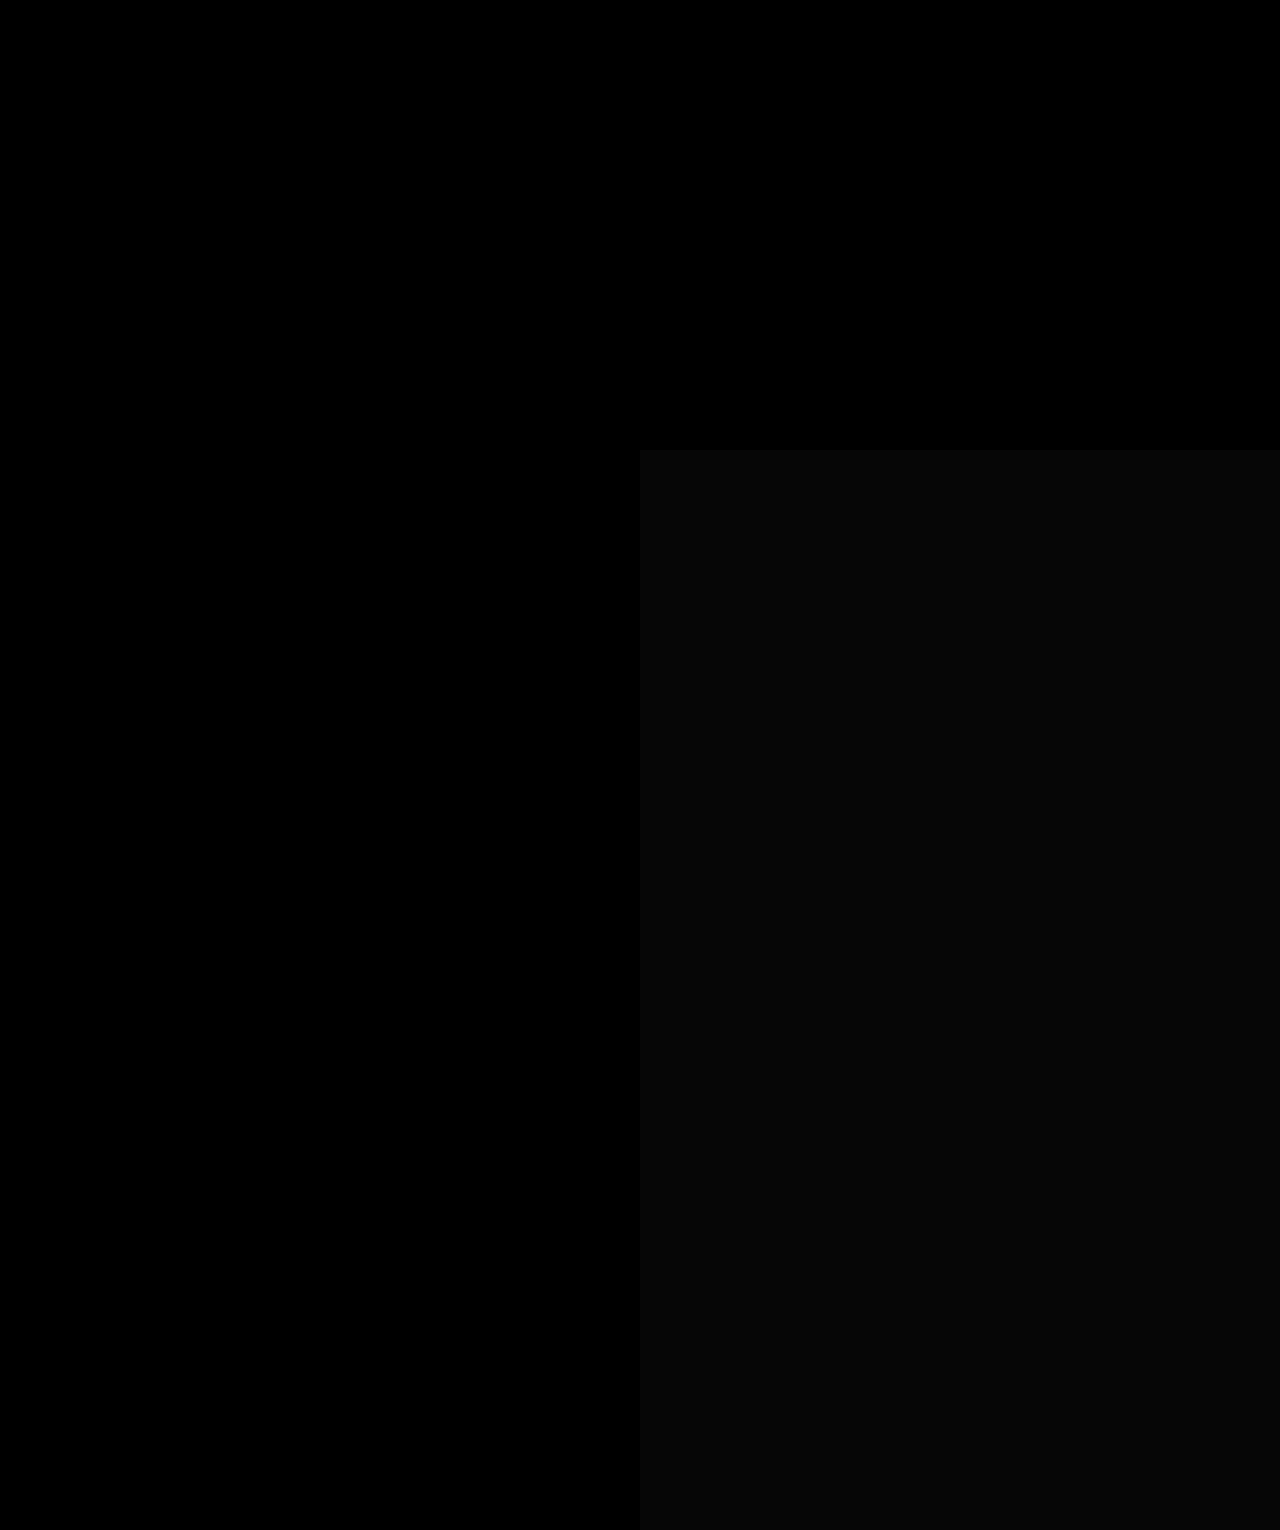
==== commit 43f4afce: "Site: the packed deck (dist/Echoes_Kiayo.html) as index.html Co-Authored-By: Claude Opus 5.5 <norepl" ====
--- a/index.html
+++ b/index.html
@@ -1,422 +1,983 @@
-<!doctype html>
-<html lang="ko">
-<head>
-<meta charset="utf-8">
-<meta name="viewport" content="width=device-width, initial-scale=1, maximum-scale=1, user-scalable=no, viewport-fit=cover">
-<meta name="mobile-web-app-capable" content="yes">
-<meta name="apple-mobile-web-app-capable" content="yes">
-<meta name="apple-mobile-web-app-status-bar-style" content="black">
-<meta name="theme-color" content="#000000">
-<title>메아리가 오는 곳</title>
-<link rel="stylesheet" href="css/deck.css">
-</head>
-<body>
-<noscript><div style="position:fixed;inset:0;z-index:99;display:grid;place-content:center;gap:12px;background:#0E0C0A;color:#EDE4D6;font:20px/1.6 sans-serif;text-align:center;padding:24px">Chrome으로 열어 주세요.<br><span style="opacity:.6">请用 Chrome 浏览器打开（文件 → 打开方式 → Chrome）。</span></div></noscript>
-<div id="stage">
-
-<!-- ============================================================ PROLOGUE -->
-<section class="slide" data-id="gate" data-theme="black">
-  <div class="abs" style="left:0;right:0;top:450px;text-align:center">
-    <p class="d5" data-r="fade" style="--d:200">헤드폰 또는 스피커를 켜 주세요.</p>
-    <p class="cap" id="gate-status" data-i18n="js" style="margin-top:34px">불러오는 중</p>
-    <div style="width:360px;height:1px;margin:18px auto 0;background:var(--rule);position:relative;overflow:hidden"><i id="gate-bar" style="position:absolute;left:0;top:0;bottom:0;width:0;background:var(--ink);transition:width .4s"></i></div>
-    <p class="cap" id="gate-go" style="margin-top:30px;opacity:0;transition:opacity 1s"><span class="kbd">Space</span>&nbsp; 시작</p>
-  </div>
-</section>
-
-<section class="slide" data-id="cold" data-theme="black" data-title="오프닝" data-in="fade" data-bed="fp-promises-m1">
-  <div class="abs" style="left:0;right:0;top:340px;text-align:center">
-    <p class="d3 cold-line" style="opacity:0">어떤 소리는</p>
-    <p class="d3 cold-line" style="opacity:0">끝난 뒤에야</p>
-    <p class="d3 cold-line" style="opacity:0">비로소 시작된다.</p>
-  </div>
-</section>
-
-<section class="slide" data-id="title" data-theme="black" data-in="fade" data-bed="fp-promises-m1">
-  <p class="eyebrow abs" data-r style="left:var(--m);top:250px;--d:200">음악 프로듀서 소개 · 2026</p>
-  <h1 class="d1 abs echo" data-r="line" style="left:var(--m);top:300px;--d:400">메아리가<br>오는 곳</h1>
-  <div class="hr abs" data-r="rule" style="left:var(--m);top:800px;width:1680px;--d:1300"></div>
-  <p class="lead abs" data-r style="left:var(--m);top:836px;width:1000px;--d:1600">내가 좋아하는 두 프로듀서, 그리고 그들에게 배워서 만든 내 곡</p>
-</section>
-
-<section class="slide" data-id="pair" data-theme="black" data-in="fade" data-bed="fp-promises-m1">
-  <figure class="ph" data-morph="fp-photo" data-r="img" style="left:0;top:0;width:956px;height:700px;--d:0"><img src="assets/photos/fp-coachella-2017.jpg" style="object-position:24% 38%;filter:grayscale(1)" alt=""></figure>
-  <figure class="ph" data-morph="am-photo" data-r="img" style="left:964px;top:0;width:956px;height:700px;--d:250"><img src="assets/photos/am-portrait.jpg" style="object-position:41% 26%;filter:grayscale(1)" alt=""></figure>
-  <div class="abs" style="left:var(--m);top:744px">
-    <p class="d4" data-r style="--d:700">Floating Points</p>
-    <p class="cap" data-r style="--d:850;margin-top:6px">런던 · 신경과학 박사, DJ, 작곡가</p>
-  </div>
-  <div class="abs" style="left:1084px;top:744px">
-    <p class="d4" data-r style="--d:950">Alon Mor</p>
-    <p class="cap" data-r style="--d:1100;margin-top:6px">베를린 · 작곡가, 사운드 디자이너</p>
-  </div>
-  <p class="d5 abs" data-r style="left:var(--m);top:900px;width:1680px;--d:1700">두 사람은 같이 작업한 적이 없다. 내 작업실 스피커에서만 자주 만난다.</p>
-</section>
-
-<!-- ============================================================ ACT I — FLOATING POINTS -->
-<section class="slide" data-id="side-a" data-theme="paper" data-side="A" data-divider="1" data-title="Side A" data-in="morph" data-bed="fp-silhouettes" data-gain="0.6">
-  <div class="record abs" style="left:60px;top:150px">
-    <div class="grooves" data-r="fade" style="--d:0;--dur:1600ms"></div>
-    <figure class="label"><img src="assets/covers/fp-elaenia.jpg" style="filter:none" alt=""></figure>
-    <i class="hole"></i>
-  </div>
-  <img class="abs" data-morph="fp-photo" data-cutout data-anchor=".23 .47 .31 .58" data-r src="assets/cutouts/fp-bust.png" style="left:300px;top:420px;width:740px;--d:500" alt="">
-  <p class="eyebrow abs" data-r style="left:1060px;top:180px;--d:300">Side A · 33⅓ rpm</p>
-  <h2 class="d2 abs echo" data-r="line" style="left:1060px;top:220px;--d:400;color:var(--ink)">Floating<br>Points</h2>
-  <p class="d5 abs" data-r style="left:1060px;top:520px;width:740px;--d:800">신경과학 박사가 만드는 재즈와 클럽 음악</p>
-  <ol class="tracklist abs" data-r style="left:1060px;top:640px;width:740px;--d:1000"></ol>
-</section>
-
-<section class="slide" data-id="fp-hero" data-theme="paper" data-side="A" data-in="morph" data-bed="fp-silhouettes">
-  <figure class="ph" data-morph="fp-photo" style="left:0;top:0;width:1040px;height:1080px"><img src="assets/photos/fp-coachella-2017.jpg" style="object-position:26% 40%" alt=""></figure>
-  <p class="run" style="left:1160px;--d:600" data-r="fade">I — Floating Points</p>
-  <p class="eyebrow abs" data-r style="left:1160px;top:170px;--d:500">1부 · <i>신호</i></p>
-  <h2 class="d2 abs" data-r="line" style="left:1160px;top:208px;--d:600">Floating<br>Points</h2>
-  <p class="d5 abs" data-r style="left:1160px;top:510px;--d:1000">샘 셰퍼드, 1986년 맨체스터</p>
-  <div class="hr abs" data-r="rule" style="left:1160px;top:600px;width:640px;--d:1200"></div>
-  <p class="body abs" data-r style="left:1160px;top:630px;width:640px;--d:1400">클럽에서 DJ를 하고, 곡을 쓰고, 신경과학 박사 학위까지 있다. 재즈, 소울, 하우스, 오케스트라를 가리지 않는다. 친구와 레이블 <b>Eglo</b>를 만들었고, 자기 레이블 <b>Pluto</b>도 있다. 레코드도 만 장 넘게 모았다.</p>
-  <p class="abs num" data-r style="left:1160px;top:860px;--d:1700;font:250 72px/1 var(--serif);letter-spacing:-.02em">10,000<span style="font-size:40px">+</span></p>
-  <p class="cap abs" data-r style="left:1440px;top:866px;width:360px;--d:1800">그가 가진 레코드 수. 재즈, 소울, 월드 뮤직이 대부분이다. (Groove, 2019)</p>
-</section>
-
-<section class="slide" data-id="fp-roots" data-theme="paper" data-side="A" data-in="push" data-bed="fp-silhouettes">
-  <p class="run" data-r="fade">I — Floating Points</p>
-  <p class="eyebrow abs" data-r style="left:var(--m);top:170px;--d:100">뿌리 · 맨체스터</p>
-  <h2 class="d3 abs" data-r="line" style="left:var(--m);top:212px;--d:200">피아노,<br>레코드 가게,<br>동네 라디오</h2>
-  <p class="body abs" data-r style="left:var(--m);top:540px;width:680px;--d:700">맨체스터의 <b>Chetham's 음악학교</b>에서 피아노를 배웠다. 학교 바로 옆 노던 쿼터에 레코드 가게가 몰려 있었고, 수업에서 안 가르치는 음악은 거기서 들었다. 지역 라디오 <b>Key103</b>은 본인 말로 “종교처럼” 들었다고 한다.</p>
-  <p class="body abs" data-r style="left:var(--m);top:800px;width:680px;--d:900">2024년 앨범 <b>Cascade</b>에는 Key103, Afflecks Palace라는 곡이 있다. 둘 다 그 시절 맨체스터에서 온 이름이다.</p>
-  <figure class="ph" data-r="img" style="left:976px;top:170px;width:400px;height:520px;--d:300"><img src="assets/photos/chethams.jpg" style="object-position:50% 40%" alt=""><figcaption class="cap">Chetham's School of Music</figcaption></figure>
-  <figure class="ph" data-r="img" style="left:1420px;top:330px;width:380px;height:570px;--d:550"><img src="assets/photos/afflecks.jpg" style="object-position:50% 45%" alt=""><figcaption class="cap">Afflecks Palace, 노던 쿼터</figcaption></figure>
-</section>
-
-<section class="slide" data-id="fp-neuro" data-theme="paper" data-side="A" data-in="push" data-bed="fp-silhouettes">
-  <div class="night"></div>
-  <p class="run" data-r="fade">I — Floating Points</p>
-  <figure class="ph multiply cajal" data-r="img" style="left:var(--m);top:150px;width:560px;height:655px;background:none;--d:100"><img src="assets/photos/cajal-purkinje.jpg" alt=""><figcaption class="cap">라몬 이 카할이 그린 뉴런 (1899)</figcaption></figure>
-  <figure class="ph club"><img src="assets/photos/fp-2011.jpg" style="object-position:62% 30%" alt=""></figure>
-  <p class="eyebrow abs day-only" data-r style="left:833px;top:170px;--d:200">UCL · 신경과학 박사</p>
-  <p class="eyebrow abs night-only" style="left:833px;top:170px">밤 · 런던 클럽 Plastic People</p>
-  <h2 class="d3 abs mv" data-r="line" style="left:833px;top:212px;--d:300">박사 과정과<br>클럽 DJ를 같이</h2>
-  <p class="body abs mv" data-r style="left:833px;top:430px;width:640px;--d:700">UCL에서 신경과학과 후성유전학으로 박사 학위를 받았다. 연구한 건 <b>통증</b>, 그리고 뉴런 안에서 이상하게 발현되는 <b>RNA</b>. 같은 시기에 밤에는 런던 클럽 <b>Plastic People</b>에서 DJ를 했다.</p>
-  <canvas class="abs day-only" id="cv-raster" style="left:833px;top:748px;width:967px;height:180px" data-r="fade" data-d="1000"></canvas>
-</section>
-
-<section class="slide" data-id="fp-elaenia" data-theme="paper" data-side="A" data-in="push" data-bed="fp-silhouettes">
-  <p class="run" data-r="fade">I — Floating Points</p>
-  <figure class="ph" data-morph="cover-elaenia" data-r="img" style="left:var(--m);top:170px;width:640px;height:640px;--d:100"><img src="assets/covers/fp-elaenia.jpg" alt=""></figure>
-  <p class="eyebrow abs" data-r style="left:976px;top:170px;--d:200">2015 · 첫 정규 앨범</p>
-  <h2 class="d3 abs" data-r="line" style="left:976px;top:212px;--d:300">꿈속의 새</h2>
-  <p class="body abs" data-r style="left:976px;top:340px;width:824px;--d:600">앨범 제목은 꿈에서 나왔다. 신경과학자 데이비드 이글먼의 소설 『Sum』을 읽던 무렵, <b>새 한 마리가 숲에 삼켜지는</b> 꿈을 꿨다고 한다. Elaenia는 남미에 사는 작은 새 이름이다. 처음엔 한 곡짜리 앨범으로 만들려다 결국 일곱 곡으로 나눴다.</p>
-  <canvas class="abs" id="cv-ink" style="left:940px;top:540px;width:900px;height:390px"></canvas>
-</section>
-
-<section class="slide" data-id="fp-albums" data-theme="paper" data-side="A" data-in="morph" data-bed="">
-  <p class="run" data-r="fade">I — Floating Points</p>
-  <p class="eyebrow abs" data-r style="left:var(--m);top:170px;--d:100">2015 — 2026</p>
-  <h2 class="d3 abs" data-r="line" style="left:var(--m);top:212px;--d:200">여섯 장의 앨범</h2>
-  <div class="abs" id="alb-info" style="left:var(--m);top:360px;width:720px">
-    <p class="eyebrow" id="alb-meta" data-r style="--d:500"></p>
-    <p class="d4" id="alb-title" data-r style="--d:600;margin-top:10px"></p>
-    <p class="body" id="alb-text" data-r style="--d:700;margin-top:18px"></p>
-  </div>
-  <canvas class="abs" id="cv-vinyl" style="left:920px;top:80px;width:920px;height:700px"></canvas>
-  <div class="rail" id="alb-rail" style="left:var(--m);top:790px"></div>
-</section>
-
-<section class="slide" data-id="fp-sanders" data-theme="paper" data-side="A" data-title="Pharoah Sanders" data-in="push" data-bed="fp-promises-m1">
-  <p class="run" data-r="fade">I — Floating Points</p>
-  <figure class="ph bw sanders" data-r="img" style="--d:100"><img src="assets/photos/sanders.jpg" alt=""><figcaption class="cap">Pharoah Sanders (1940–2022)</figcaption></figure>
-  <p class="eyebrow abs" data-r style="left:833px;top:170px;--d:200">2015 → 2021 · Promises</p>
-  <p class="d5 abs quote" data-r style="left:833px;top:720px;width:900px;--d:500">“같이 앨범 하나 만들자.”</p>
-  <p class="cap abs s0" data-r="fade" style="left:860px;top:420px;--d:1200">— Pharoah Sanders, 2015</p>
-  <h2 class="d3 abs s1" style="left:833px;top:212px;font-size:66px;--sd:0ms">일흔다섯 살의 거장이<br>스물아홉 살의 앨범을 들었다</h2>
-  <p class="body abs s1" style="left:833px;top:420px;width:540px;--sd:150ms">존 콜트레인과 같이 연주했던 색소폰 연주자 <b>Pharoah Sanders</b>가 2015년에 Elaenia를 들었다. 둘이 점심을 먹었고, 그 자리에서 Sanders가 먼저 말을 꺼냈다.</p>
-  <p class="body abs s1" style="left:1420px;top:420px;width:380px;--sd:300ms">런던 <b>AIR 스튜디오</b>에서 런던 심포니의 현악을 더했다. 이듬해 Sanders가 세상을 떠났고, 이 앨범이 그의 마지막이 됐다.</p>
-  <figure class="ph s1" style="left:1420px;top:700px;width:380px;height:220px;--sd:400ms"><img src="assets/photos/air-studios.jpg" style="object-position:50% 55%" alt=""></figure>
-  <figure class="ph s1" data-morph="cover-promises" style="left:833px;top:780px;width:140px;height:140px;--sd:550ms"><img src="assets/covers/fp-promises.jpg" alt=""></figure>
-  <p class="cap abs s1" style="left:997px;top:784px;width:360px;--sd:650ms"><b>Promises</b> · 2021<br>Floating Points, Pharoah Sanders &amp; The London Symphony Orchestra</p>
-</section>
-
-<section class="slide" data-id="fp-score" data-theme="paper" data-side="A" data-in="morph" data-bed="fp-promises-m1">
-  <p class="run" data-r="fade">I — Floating Points</p>
-  <p class="eyebrow abs" data-r style="left:var(--m);top:170px;--d:100">Promises · 2021 · Luaka Bop · 머큐리상 후보</p>
-  <h2 class="d3 abs" data-r="line" style="left:var(--m);top:212px;--d:200">하나의 모티프, 46분 33초</h2>
-  <p class="lead abs" data-r style="left:var(--m);top:340px;width:1180px;--d:600">짧은 모티프 하나가 하프시코드, 피아노, 신시사이저로 옮겨 가면서 곡의 절반 가까이 계속 돌아온다. 음은 그대로인데 밑에 깔리는 소리가 계속 바뀐다.</p>
-  <figure class="ph" data-morph="cover-promises" style="left:1560px;top:170px;width:240px;height:240px"><img src="assets/covers/fp-promises.jpg" alt=""></figure>
-  <canvas class="abs" id="cv-score" style="left:var(--m);top:560px;width:1680px;height:360px"></canvas>
-</section>
-
-<section class="slide" data-id="fp-mojave" data-theme="paper" data-side="A" data-in="wipe" data-bed="fp-kelso">
-  <figure class="ph full" data-r="img" style="--d:0"><img src="assets/photos/kelso.jpg" style="object-position:50% 18%" alt=""></figure>
-  <div class="full" style="background:linear-gradient(100deg,rgba(198,198,200,.93) 0%,rgba(198,198,200,.82) 34%,rgba(198,198,200,0) 60%),linear-gradient(180deg,rgba(0,0,0,0) 70%,rgba(15,15,20,.45) 100%)"></div>
-  <canvas class="abs" id="cv-sand" data-r="fade" style="left:0;top:0;width:1920px;height:1080px;pointer-events:none;--d:900"></canvas>
-  <p class="eyebrow abs" data-r style="left:var(--m);top:150px;--d:500;color:#2a2722">Reflections — Mojave Desert · 2017</p>
-  <h2 class="d2 abs" data-r="line" style="left:var(--m);top:190px;--d:600;color:#14120f">사막을 스튜디오로</h2>
-  <p class="body abs" data-r style="left:var(--m);top:380px;width:720px;--d:1000;color:#2a2722">2016년에 밴드를 데리고 모하비 사막으로 갔다. 벽도 천장도 없으니 소리가 어디에도 부딪히지 않고 그냥 흩어진다. 거기서 녹음한 곡 중 하나가 <b>Kelso Dunes</b>, 사진 속 이 모래 언덕이다. 모래가 미끄러질 때 낮게 웅웅 울려서 ‘노래하는 모래 언덕’이라고 불린다.</p>
-</section>
-
-<section class="slide" data-id="fp-crush" data-theme="paper" data-side="A" data-in="push" data-bed="fp-lesalpx">
-  <p class="run" data-r="fade">I — Floating Points</p>
-  <figure class="ph" data-r="img" style="left:976px;top:0;width:944px;height:620px;--d:100"><img src="assets/photos/buchla-200e.jpg" style="object-position:50% 50%" alt=""></figure>
-  <p class="eyebrow abs" data-r style="left:var(--m);top:170px;--d:200">Crush · 2019 · Ninja Tune</p>
-  <h2 class="d3 abs" data-r="line" style="left:var(--m);top:212px;--d:300">말 대신<br>신시사이저로</h2>
-  <p class="body abs" data-r style="left:var(--m);top:440px;width:700px;--d:700">2017년 The xx 투어에서 오프닝 무대를 맡았다. <b>Buchla 모듈러 신시사이저</b>로 즉흥 연주를 했는데, 소리가 생각보다 훨씬 거칠게 나왔다. 그걸 다듬어 <b>5주</b> 만에 낸 앨범이 Crush다. 가사가 없는 음악이라, 그때의 분노는 악기 소리로 대신 냈다고 한다.</p>
-  <p class="abs num" data-r style="left:var(--m);top:740px;--d:900;font:250 150px/1 var(--serif);letter-spacing:-.03em;color:var(--crush)">5<span style="font-size:60px">주</span></p>
-  <p class="cap abs" data-r style="left:var(--m);top:906px;width:420px;--d:1000">즉흥 연주에서 완성된 앨범까지 걸린 시간</p>
-  <figure class="ph" data-r="img" style="left:560px;top:760px;width:150px;height:150px;--d:900"><img src="assets/covers/fp-crush.jpg" alt=""></figure>
-  <p class="cap abs" data-r="fade" style="left:560px;top:922px;width:400px;--d:1000"><b>LesAlpx</b> · Crush, 2019</p>
-  <canvas class="abs" id="cv-layers" style="left:976px;top:700px;width:824px;height:250px"></canvas>
-</section>
-
-<section class="slide" data-id="fp-mortals" data-theme="paper" data-side="A" data-in="push" data-bed="fp-hope">
-  <div class="abs" id="jar-dark" data-r="wipe" style="left:0;top:0;width:1180px;height:1080px;background:#2E0806;transform-origin:0 0;--d:0"></div>
-  <p class="run" data-r="fade" style="color:#C9A291">I — Floating Points</p>
-  <figure class="ph" id="pandora" data-r="img" style="left:var(--m);top:150px;width:470px;height:646px;--d:200"><img src="assets/photos/pandora-rossetti.jpg" alt=""></figure>
-  <canvas class="abs" id="cv-jar" style="left:0;top:0;width:1920px;height:1080px;pointer-events:none"></canvas>
-  <p class="eyebrow abs" data-r style="left:1260px;top:170px;--d:300">Mere Mortals · 2024 초연 · 2026 음반</p>
-  <h2 class="d3 abs" data-r="line" style="left:1260px;top:212px;font-size:66px;--d:400">판도라는<br>‘주는’ 사람이었다</h2>
-  <p class="body abs" data-r style="left:1260px;top:420px;width:540px;--d:800">샌프란시스코 발레단을 위해 쓴 첫 전막 발레 음악이다. 작업하면서 고전학자 나탈리 헤인스의 책을 읽었다고 한다. 판도라라는 이름은 원래 ‘모든 것을 <b>주는</b> 사람’이라는 뜻인데, 번역을 거치면서 ‘모든 선물을 <b>받은</b> 사람’, 재앙을 연 여자가 됐다는 이야기다. 그는 판도라를 <em>호기심</em> 많은 사람으로 봤다.</p>
-  <figure class="ph" data-r="img" style="left:1260px;top:770px;width:140px;height:140px;--d:1000"><img src="assets/covers/fp-meremortals.jpg" alt=""></figure>
-  <p class="cap abs" id="jar-song" data-i18n="js" data-r="fade" style="left:1420px;top:774px;width:380px;--d:1100"></p>
-  <button class="btn abs" id="jar-open" data-r style="left:1420px;top:850px;--d:1200">항아리 열기 <span class="kbd">O</span></button>
-</section>
-
-<section class="slide" data-id="fp-lessons" data-theme="paper" data-side="A" data-in="fade" data-bed="fp-silhouettes">
-  <p class="run" data-r="fade">I — Floating Points</p>
-  <p class="eyebrow abs" data-r style="left:var(--m);top:170px;--d:100">Floating Points에게서</p>
-  <h2 class="d2 abs" data-r="line" style="left:var(--m);top:212px;--d:200">내가<br>배운 것</h2>
-  <!-- the three lessons on one orbit; the one that mattered most in a dark arch with the night sky in it -->
-  <svg class="abs lesson-orbit" width="1920" height="1080" viewBox="0 0 1920 1080" aria-hidden="true"><g fill="none" stroke="#141418"><ellipse cx="960" cy="640" rx="900" ry="250" stroke-width="1.3" opacity=".7"/><ellipse cx="960" cy="640" rx="610" ry="330" stroke-width=".8" opacity=".35"/></g><circle cx="300" cy="808" r="9" fill="#141418"/><circle cx="1640" cy="470" r="9" fill="#141418"/></svg>
-  <div class="arch abs" data-r="img" style="--d:300">
-    <canvas class="fill" id="cv-arch" style="width:540px;height:780px"></canvas>
-    <div class="arch-in">
-      <p class="eyebrow">제일 중요한 것</p>
-      <span class="n">2</span>
-      <h3>장르는 섞어도 된다</h3>
-      <p>재즈 색소폰, 오케스트라, 모듈러 신시사이저, 클럽 킥이 한 곡에 같이 들어가도 된다. 클래식이랑 실험적인 전자음악을 섞은 내 곡 Прокофьев는 여기서 시작했다.</p>
-    </div>
-  </div>
-  <canvas class="fill" id="cv-flock" aria-hidden="true"></canvas>
-  <div class="lesson abs" data-r style="left:var(--m);top:560px;--d:700"><span class="tag">A1</span><span class="n">1</span><h3>같은 걸 오래 반복해도 된다</h3><p>Promises는 46분 동안 같은 모티프를 놓지 않는다. 바뀌는 건 주변 악기와 공간뿐이다. 그걸 듣고 나서 한 프레이즈를 오래 끌고 가는 게 덜 무서워졌다.</p></div>
-  <div class="lesson abs" data-r style="left:1320px;top:560px;--d:900"><span class="tag">A3</span><span class="n">3</span><h3>머리로 따지고, 마지막엔 몸으로 듣는다</h3><p>소리 구조는 과학자처럼 뜯어보지만, 좋은지 아닌지는 결국 춤추는 사람이 정한다.</p></div>
-  <div class="glass abs" aria-hidden="true"><i style="left:160px;width:300px;height:90px"></i><i style="left:640px;width:180px;height:130px"></i><i style="left:1180px;width:360px;height:70px"></i><i style="left:1600px;width:150px;height:110px"></i></div>
-  <p class="spaced abs" data-r="fade" style="left:var(--m);top:1000px;--d:1200">F l o a t i n g &nbsp; P o i n t s</p>
-  <p class="abs leads-to" style="left:1320px;top:790px"><span class="cap">3부 · 내 곡</span><br>→ Прокофьев</p>
-</section>
-
-<section class="slide" data-id="inter1" data-theme="paper" data-side="A" data-title="간주 — 새" data-in="phase" data-bed="fp-falling">
-  <div class="ink" id="i1-ink"></div>
-  <div class="full" id="i1-echo" style="pointer-events:none"></div>
-  <figure class="ph i1-bird" id="i1-bird" style="left:610px;top:110px;width:700px;height:700px;opacity:0"><img src="assets/photos/elaenia-bird.jpg" style="object-position:55% 50%" alt=""></figure>
-  <p class="d5 abs" id="i1-a" style="left:0;right:0;top:850px;text-align:center;opacity:0">꿈속의 새는 숲에 삼켜졌다.</p>
-  <p class="d5 abs" id="i1-b" style="left:0;right:0;top:850px;text-align:center;opacity:0">베를린에는 새소리를 늦춰서 합창으로 만드는 작곡가가 있다.</p>
-</section>
-
-<!-- ============================================================ ACT II — ALON MOR -->
-<section class="slide" data-id="side-b" data-theme="night" data-side="B" data-divider="1" data-title="Side B" data-in="fade" data-bed="am-echoes" data-gain="0.7">
-  <div class="record abs" style="left:130px;top:140px">
-    <div class="grooves" data-r="fade" style="--d:0;--dur:1600ms"></div>
-    <figure class="label" data-morph="am-photo"><img src="assets/photos/am-portrait.jpg" style="object-position:40% 22%" alt=""></figure>
-    <i class="hole"></i>
-  </div>
-  <p class="eyebrow abs" data-r style="left:1060px;top:180px;--d:300">Side B · 33⅓ rpm</p>
-  <h2 class="d2 abs echo" data-r="line" style="left:1060px;top:220px;--d:400;color:var(--ink)">Alon<br>Mor</h2>
-  <p class="d5 abs" data-r style="left:1060px;top:520px;width:740px;--d:800">앨범마다 상상 속 나라를 하나씩 만드는 작곡가</p>
-  <ol class="tracklist abs" data-r style="left:1060px;top:640px;width:740px;--d:1000"></ol>
-</section>
-
-<section class="slide" data-id="am-hero" data-theme="night" data-side="B" data-in="morph" data-bed="am-echoes">
-  <figure class="ph full" data-r="img" style="--d:0"><img src="assets/photos/am-portrait.jpg" style="object-position:38% 30%" alt=""></figure>
-  <div class="full" style="background:linear-gradient(90deg,rgba(14,12,10,0) 30%,rgba(14,12,10,.75) 62%,rgba(14,12,10,.95) 100%)"></div>
-  <p class="run" style="left:1240px" data-r="fade" data-d="800">II — Alon Mor</p>
-  <p class="eyebrow abs" data-r style="left:1240px;top:170px;--d:900">2부 · <i>신화</i></p>
-  <h2 class="d2 abs" data-r="line" style="left:1240px;top:208px;--d:1000">Alon<br>Mor</h2>
-  <p class="d5 abs" data-r style="left:1240px;top:510px;--d:1300">이스라엘 출신, 지금은 베를린</p>
-  <div class="hr abs" data-r="rule" style="left:1240px;top:600px;width:560px;--d:1500"></div>
-  <p class="body abs" data-r style="left:1240px;top:630px;width:560px;--d:1700">2009년부터 음악과 사운드 디자인을 했다. 앨범과 EP를 내고, 영화 예고편 사운드를 만들고, 전시 음악도 한다. 곡을 들어 보면 한스 짐머 같은 오케스트라에 덥스텝, 드럼앤베이스 저음이 붙고, 중간중간 글리치와 폴리 사운드가 끼어든다.</p>
-</section>
-
-<section class="slide" data-id="am-who" data-theme="night" data-side="B" data-title="인터뷰가 없는 사람" data-in="cut" data-bed="am-echoes">
-  <div class="abs" style="left:0;right:0;top:390px;text-align:center">
-    <h2 class="d3" data-r="fade" style="--d:600;--dur:1800ms">그는 인터뷰를 한 적이 없다.</h2>
-    <p class="lead" data-r="fade" style="--d:2600;--dur:1800ms;width:1040px;margin:44px auto 0;color:var(--ink-2)">그래서 그에 대해 알 수 있는 건 음악, 그리고 홈페이지에 본인이 쓴 짧은 글 하나가 전부다.</p>
-  </div>
-</section>
-
-<section class="slide" data-id="am-story" data-theme="night" data-side="B" data-in="fade" data-bed="am-flame">
-  <canvas class="fill" id="cv-blast"></canvas>
-  <p class="run" data-r="fade">II — Alon Mor</p>
-  <p class="eyebrow abs" data-r style="left:var(--m);top:170px;--d:100">그가 직접 쓴 이야기</p>
-  <h2 class="d1 abs accent echo" data-r="line" style="left:var(--m);top:200px;--d:200">폭발</h2>
-  <p class="body abs" data-r style="left:var(--m);top:470px;width:700px;--d:700;pointer-events:none">어릴 때 그는 빙글빙글 돌면서 팔을 휘두르고 입으로 효과음을 냈다. 어른들은 그걸 ‘폭발’이라고 부르면서 크면 없어질 버릇이라고 생각했다. “스무 살 돼서도 폭발 만들 거야?” 그는 그렇다고 했다. 그 폭발은 머릿속에서 음악과 이야기, 영화를 지어내던 상상이었다고 한다.</p>
-  <blockquote class="abs" style="left:1100px;top:600px;width:700px;pointer-events:none;text-shadow:0 0 22px #0E0C0A,0 0 6px #0E0C0A">
-    <p class="d4" data-r style="--d:1500">“나는 폭발을 멈춘 적이 없다. 다른 건, 이제 모두가 그것을 들을 수 있다는 것.”</p>
-    <p class="cap" data-r style="--d:1800;margin-top:20px">— Alon Mor, alonmor.com</p>
-  </blockquote>
-</section>
-
-<section class="slide" data-id="am-worlds" data-theme="night" data-side="B" data-in="fade" data-bed="am-echoes">
-  <canvas class="fill" id="cv-worlds"></canvas>
-  <p class="run" data-r="fade">II — Alon Mor</p>
-  <p class="eyebrow abs" data-r style="left:var(--m);top:170px;--d:100">디스코그래피 · 2013 →</p>
-  <h2 class="d3 abs" data-r="line" style="left:var(--m);top:212px;--d:200">앨범마다<br>나라가 하나씩</h2>
-  <p class="body abs" data-r style="left:var(--m);top:440px;width:560px;--d:600;pointer-events:none">첫 앨범 제목이 『Antesia로의 탈출』인데, Antesia는 그가 지어낸 땅 이름이다. 그 뒤 앨범들도 다 어딘가 다른 세계에서 온 것처럼 들린다. 전부 Bandcamp에서 무료로 들을 수 있다.</p>
-  <div class="card" id="world-card" style="left:var(--m);top:660px;width:700px;opacity:0;transition:opacity .4s;display:grid;grid-template-columns:150px 1fr;column-gap:26px">
-    <img id="wc-img" alt="" style="width:150px;height:150px;object-fit:cover;display:block">
-    <div><p class="eyebrow" id="wc-meta"></p><p class="d5" id="wc-title" style="margin:8px 0 10px;font-size:32px"></p><p class="body" id="wc-text" style="font-size:21px;line-height:1.65"></p></div>
-  </div>
-</section>
-
-<section class="slide" data-id="am-within" data-theme="night" data-side="B" data-in="fade" data-bed="am-will">
-  <p class="run" data-r="fade">II — Alon Mor</p>
-  <figure class="ph bw" data-r="img" style="left:1180px;top:0;width:740px;height:1080px;--d:100"><img src="assets/photos/bialik-berlin-1920.jpg" style="object-position:38% 40%" alt=""></figure>
-  <p class="eyebrow abs" data-r style="left:var(--m);top:170px;--d:200">Within · 2024</p>
-  <h2 class="d3 abs" data-r="line" style="left:var(--m);top:212px;--d:300">백 년 전<br>베를린의 시인</h2>
-  <p class="body abs" data-r style="left:var(--m);top:440px;width:820px;--d:700">2024년 앨범 Within의 가사는 히브리 시인 <b>하임 나흐만 비알리크</b>(1873–1934)의 시에서 가져왔다. 다섯 곡에 59분, 곡 제목은 Will, Faith, Glee, Persistence, Grace. 이 사진은 1920년 베를린에서 찍었다. 백 년 뒤 같은 도시에 사는 작곡가가 그 시로 노래를 만든 셈이다.</p>
-  <figure class="ph" data-r="img" style="left:var(--m);top:760px;width:180px;height:180px;--d:1000;overflow:hidden;box-shadow:0 0 0 1px var(--rule),0 18px 40px rgba(0,0,0,.45)"><img src="assets/covers/am-within.jpg" style="object-position:50% 50%;transform:scale(1.9)" alt=""></figure>
-  <p class="cap abs" data-r="fade" style="left:330px;top:770px;--d:1100"><b>Within Will</b> · 지금 나오는 곡</p>
-</section>
-
-<section class="slide" data-id="am-ill" data-theme="night" data-side="B" data-in="fade" data-bed="">
-  <p class="run" data-r="fade">II — Alon Mor</p>
-  <div class="abs" style="left:var(--m);top:150px;display:flex;gap:20px">
-    <figure class="ph bw" data-r="img" style="position:relative;width:150px;height:190px;--d:100"><img src="assets/photos/ligeti.jpg" style="object-position:50% 25%" alt=""></figure>
-    <figure class="ph bw" data-r="img" style="position:relative;width:150px;height:190px;--d:200"><img src="assets/photos/stockhausen.jpg" style="object-position:45% 30%" alt=""></figure>
-    <figure class="ph bw" data-r="img" style="position:relative;width:150px;height:190px;--d:300"><img src="assets/photos/schaeffer.jpg" style="object-position:50% 25%" alt=""></figure>
-  </div>
-  <p class="cap abs" data-r="fade" style="left:var(--m);top:354px;width:520px;--d:500">리게티 · 슈톡하우젠 · 셰페르</p>
-  <p class="eyebrow abs" data-r style="left:var(--m);top:440px;--d:500">ILL · 호러 게임 사운드트랙 · 2027 예정</p>
-  <h2 class="d3 abs" data-r="line" style="left:var(--m);top:482px;--d:600">새소리를<br>16배 느리게</h2>
-  <p class="body abs" data-r style="left:var(--m);top:700px;width:760px;--d:900">갑자기 튀어나와 놀래키는 공포 대신, 그는 20세기 현대음악 작곡가들을 참고한다. 새소리를 느리게 틀면 사람이 신음하는 합창처럼 들리고, 채찍 소리는 리듬으로 쓴다.</p>
-  <canvas class="abs" id="cv-bird" style="left:1000px;top:150px;width:800px;height:620px"></canvas>
-  <div class="abs" style="left:1000px;top:820px;width:800px" data-r data-d="1100">
-    <div style="display:flex;justify-content:space-between;align-items:baseline;margin-bottom:22px"><span class="eyebrow">재생 속도</span><span class="d5 num accent" id="bird-speed">1×</span></div>
-    <input class="range" id="bird-range" type="range" min="0" max="1" step="0.001" value="0">
-    <div style="display:flex;justify-content:space-between;margin-top:14px"><span class="cap">1× — 새</span><span class="cap">1/16× — 합창</span></div>
-  </div>
-</section>
-
-<section class="slide" data-id="am-whale" data-theme="night" data-side="B" data-in="fade" data-bed="am-whale" style="background:#030101">
-  <canvas class="fill" id="cv-whale"></canvas>
-  <p class="run" data-r="fade">II — Alon Mor</p>
-  <p class="eyebrow abs" data-r style="left:var(--m);top:170px;--d:2600">ILL 사운드트랙 싱글 · 2025</p>
-  <h2 class="abs whale-title" data-r="line" style="left:var(--m);top:840px;--d:2800">Whale Song</h2>
-  <p class="body abs" data-r style="left:1100px;top:868px;width:700px;--d:3300;pointer-events:none;text-shadow:0 0 18px #0E0C0A">정체를 모르는 거대한 생물이 태어나서 몸부림치다가 죽는 이야기다. 진짜 고래 소리는 바닷속에서 수백 킬로미터를 간다. 이 곡도 멜로디보다 <b>저음</b>이 이야기를 끌고 간다.</p>
-</section>
-
-<section class="slide" data-id="am-free" data-theme="night" data-side="B" data-title="모든 작품, 무료" data-in="fade" data-bed="">
-  <div class="abs" style="left:0;right:0;top:300px;text-align:center">
-    <h2 class="d1" data-r="fade" style="--d:500;font-size:190px">모든 작품, 무료.</h2>
-    <p class="lead" data-r style="--d:1500;margin:64px auto 0;width:1180px;color:var(--ink-2)">십 년 넘게 만든 음악을 전부 무료로 올려 두었다. 덕분에 나는 그의 음악을 처음부터 끝까지 마음대로 들으면서 공부할 수 있었다. 그리고 <b>음악은 누구나 들을 수 있어야 한다</b>는 걸 알게 됐다.</p>
-  </div>
-</section>
-
-<section class="slide" data-id="am-lessons" data-theme="night" data-side="B" data-in="fade" data-bed="am-skyline">
-  <p class="run" data-r="fade">II — Alon Mor</p>
-  <p class="eyebrow abs" data-r style="left:var(--m);top:170px;--d:100">Alon Mor에게서</p>
-  <h2 class="d2 abs" data-r="line" style="left:var(--m);top:212px;--d:200">내가<br>배운 것</h2>
-  <div class="abs stair">
-    <div class="list-item" data-r style="--d:600"><span class="n">1</span><div><h3>곡보다 세계를 먼저</h3><p>곡을 쓰기 전에 그 곡이 어디에 사는지부터 정한다. 어떤 땅이고 날씨는 어떤지. 소리는 그다음에 넣는다.</p></div></div>
-    <div class="list-item" data-r style="--d:850"><span class="n">2</span><div><h3>아무 소리나 악기가 된다</h3><p>새, 채찍, 기계, 도시 소음. 늘리고 늦추고 비틀면 다 쓸 수 있다.</p></div></div>
-    <div class="list-item" data-r style="--d:1100"><span class="n">3</span><div><h3>감정은 저음으로</h3><p>저음을 꼭 세게만 쓸 필요는 없다. 무섭게도, 웅장하게도, 가끔은 따뜻하게도 쓸 수 있다.</p></div></div>
-  </div>
-</section>
-
-<section class="slide" data-id="inter2" data-theme="night" data-side="B" data-title="간주 — 내 차례" data-in="phase" data-bed="am-will">
-  <p class="d3 abs" data-r="fade" style="left:var(--m);top:470px;--d:1000;--dur:2200ms">그리고,</p>
-  <div class="abs" id="i2-dot" style="left:950px;top:530px;width:20px;height:20px;border-radius:50%;background:var(--me);opacity:0;transform:scale(.3);transition:opacity 3s,transform 3.5s var(--out)"></div>
-  <p class="d3 abs" id="i2-b" style="left:0;right:0;top:640px;text-align:center;opacity:0;filter:blur(10px);transition:opacity 2.6s 1s,filter 2.6s 1s">이제, <span class="c-me">내 차례.</span></p>
-</section>
-
-<!-- ============================================================ ACT III — ME -->
-<section class="slide" data-id="side-c" data-theme="black" data-side="C" data-divider="1" data-title="Side C" data-in="iris" data-bed="" data-gain="0.6">
-  <!-- Side C: the two influences as two sources of waves; where they meet, the crest is red, and my record comes up
-       out of it. The labels of the two first meetings ride on their sources -->
-  <canvas class="fill" id="cv-wave"></canvas>
-  <div class="abs" style="left:0;top:430px;width:1300px;height:650px;background:radial-gradient(ellipse at 14% 82%,rgba(6,6,6,.95) 0%,rgba(6,6,6,.75) 42%,rgba(6,6,6,0) 72%);pointer-events:none"></div>
-  <div class="src abs" id="src-fp" data-r="fade" style="--d:1900">
-    <p class="eyebrow">Floating Points</p>
-    <div class="meet-song" data-song="fp-promises-m1"><img src="assets/covers/fp-promises.jpg" alt=""><div><p class="song">Promises — Movement 1</p><p class="cap">Floating Points, Pharoah Sanders · 2021 <span class="kbd">1</span></p></div><i></i></div>
-  </div>
-  <div class="src abs" id="src-am" data-r="fade" style="--d:2200">
-    <p class="eyebrow">Alon Mor</p>
-    <div class="meet-song" data-song="am-echoes"><img src="assets/covers/am-lands.jpg" alt=""><div><p class="song">Echoes Follow</p><p class="cap">Alon Mor · Lands of Delight · 2019 <span class="kbd">2</span></p></div><i></i></div>
-  </div>
-  <figure class="label crest abs" id="me-crest" data-morph="me-label"><span class="label-me">Totem<br>Прокофьев</span></figure>
-  <p class="eyebrow abs" data-r style="left:var(--m);top:536px;--d:300">Side C · 33⅓ rpm · Kiayo</p>
-  <h2 class="d2 abs echo" data-r="line" style="left:var(--m);top:572px;--d:400;color:var(--me)">나</h2>
-  <p class="d5 abs" data-r style="left:var(--m);top:742px;width:760px;--d:800">두 사람에게 배워서 만든 곡 두 개</p>
-  <p class="body abs" data-r style="left:var(--m);top:812px;width:720px;--d:1000;pointer-events:none">물결 두 개가 만나면 겹치는 곳에 새 무늬가 생긴다.<br>내 곡도 두 사람한테 받은 영향이 겹친 데서 나왔다.</p>
-  <ol class="tracklist abs" data-r style="left:var(--m);top:930px;width:760px;--d:1200"></ol>
-</section>
-
-<section class="slide" data-id="me-totem" data-theme="black" data-side="C" data-in="push" data-bed="totem">
-  <div class="flash"></div>
-  <canvas class="abs" id="cv-totem" style="left:860px;top:190px;width:1060px;height:890px"></canvas>
-  <canvas class="abs" id="cv-picado" style="left:0;top:0;width:1920px;height:190px"></canvas>
-  <p class="run" data-r="fade">III — 나</p>
-  <h2 class="d2 abs it" data-r="line" style="left:var(--m);top:150px;--d:200">Totem</h2>
-  <p class="cap abs num" id="totem-meta" data-r style="left:var(--m);top:318px;--d:500"></p>
-  <p class="body abs" data-r style="left:var(--m);top:366px;width:660px;--d:700" id="totem-text"></p>
-  <p class="cap abs" data-r="fade" style="left:var(--m);top:668px;width:640px;--d:1100"><b>son clave 3-2</b></p>
-  <canvas class="abs" id="cv-clave" style="left:var(--m);top:700px;width:640px;height:56px" data-r="fade" data-d="1200"></canvas>
-  <div class="abs" style="left:var(--m);top:790px;display:flex;gap:14px;align-items:center" data-r data-d="1000">
-    <button class="btn" id="totem-play">일시정지 <span class="kbd">K</span></button><button class="btn" id="totem-clave">클라베 소리 <span class="kbd">C</span></button><span class="cap num" id="totem-time">0:00</span>
-  </div>
-  <canvas class="abs" id="cv-totem-scrub" style="left:var(--m);top:880px;width:700px;height:70px"></canvas>
-</section>
-
-<section class="slide" data-id="me-114514" data-theme="black" data-side="C" data-in="push" data-bed="114514">
-  <div class="disc"></div>
-  <div class="wedge" data-r style="--d:700"></div>
-  <canvas class="abs" id="cv-spiral" style="left:940px;top:80px;width:920px;height:920px"></canvas>
-  <div class="tension"></div>
-  <p class="run" data-r="fade">III — 나</p>
-  <h2 class="abs soviet" data-r="line" style="left:var(--m);top:156px;--d:200">Прокофьев</h2>
-  <p class="cap abs" data-r style="left:var(--m);top:268px;--d:400;color:var(--me);letter-spacing:.14em;font-weight:600">С. С. ПРОКОФЬЕВ · 1891–1953</p>
-  <p class="cap abs num" id="spiral-meta" data-r style="left:var(--m);top:318px;--d:500"></p>
-  <p class="body abs" data-r style="left:var(--m);top:366px;width:700px;--d:700" id="spiral-text"></p>
-  <p class="cap abs" id="spiral-1953" data-r="fade" style="left:var(--m);top:636px;width:680px;--d:1100"><b>1953년 3월 5일.</b> 프로코피예프는 스탈린과 같은 날 죽었다. 소련의 대표 음악 잡지는 그의 부고를 116쪽에 실었다. 앞의 115쪽은 전부 스탈린이었다.</p>
-  <canvas class="abs" id="cv-116" style="left:var(--m);top:700px;width:680px;height:80px"></canvas>
-  <div class="abs" style="left:var(--m);top:830px;display:flex;gap:18px;align-items:center" data-r data-d="1000">
-    <button class="btn" id="spiral-play">일시정지 <span class="kbd">K</span></button><span class="cap num" id="spiral-time">0:00</span>
-  </div>
-  <div class="void"></div>
-  <canvas class="fill" id="cv-monument"></canvas>
-  <canvas class="fill" id="cv-stave"></canvas>
-  <canvas class="fill" id="cv-wall"></canvas>
-  <svg class="defs" width="0" height="0" aria-hidden="true"><filter id="venom-melt" x="-5%" y="-10%" width="110%" height="190%">
-    <feTurbulence type="fractalNoise" baseFrequency="0.07 0.0035" numOctaves="2" seed="5"/>
-    <feColorMatrix type="matrix" values="0 0 0 0 0.5  0 1 0 0 0  0 0 0 0 0  0 0 0 0 1" result="n"/>
-    <feDisplacementMap in="SourceGraphic" in2="n" scale="0" xChannelSelector="R" yChannelSelector="G"/>
-    <feColorMatrix class="tint" type="matrix" values="1 0 0 0 0  0 1 0 0 0  0 0 1 0 0  0 0 0 1 0"/>
-  </filter></svg>
-  <div class="grain"></div>
-  <div class="strobe"></div>
-  <div class="drain"></div>
-</section>
-
-
-
-<!-- ============================================================ CODA -->
-<section class="slide" data-id="coda" data-theme="black" data-side="C" data-title="코다" data-in="phase" data-bed="">
-  <canvas class="fill" id="cv-coda"></canvas>
-  <div class="abs" id="coda-text" style="left:0;right:0;top:700px;height:140px;text-align:center"></div>
-</section>
-
-<div id="np"><canvas id="np-wave" width="240" height="40"></canvas><span id="np-title"></span></div>
-<canvas id="medium"></canvas>
-<div id="blackout"></div>
-<div id="toast"></div>
-<div id="navtouch"><button data-d="-1" aria-label="이전">‹</button><button data-d="1" aria-label="다음">›</button></div>
-<div id="morph"></div>
-<button id="fs" aria-label="전체 화면 · 全屏" tabindex="-1"><svg viewBox="0 0 16 16" fill="none" stroke="currentColor" stroke-width="1.6"><path d="M1.5 5.5v-4h4M10.5 1.5h4v4M14.5 10.5v4h-4M5.5 14.5h-4v-4"/></svg></button>
-<div id="lang" role="group" aria-label="언어 · 语言">
-  <div class="row"><button data-l="ko" tabindex="-1" lang="ko">한</button><button data-l="zh" tabindex="-1" lang="zh">中</button></div>
-  <div class="row on" aria-hidden="true"><span lang="ko">한</span><span lang="zh">中</span></div>
-</div>
-</div>
-<div id="rotate"><p>가로로 돌려 주세요<br><span>请把手机横过来</span></p></div>
-<script type="module" src="js/main.js"></script>
-</body>
-</html>
+<!doctype html>
+<html lang="ko">
+<head>
+<meta charset="utf-8">
+<meta name="viewport" content="width=device-width, initial-scale=1, maximum-scale=1, user-scalable=no, viewport-fit=cover">
+<meta name="mobile-web-app-capable" content="yes">
+<meta name="apple-mobile-web-app-capable" content="yes">
+<meta name="apple-mobile-web-app-status-bar-style" content="black">
+<meta name="theme-color" content="#000000">
+<title>메아리가 오는 곳</title>
+<style>
+/* ============================================================
+   메아리가 오는 곳 — design system
+   Act I paper (Elaenia / Promises sleeves) · Act II night (Alon Mor's
+   candle-lit portrait, ILL red) · Act III black + vermillion.
+   ============================================================ */
+@font-face { font-family: "Hahmlet"; src: url([data-uri]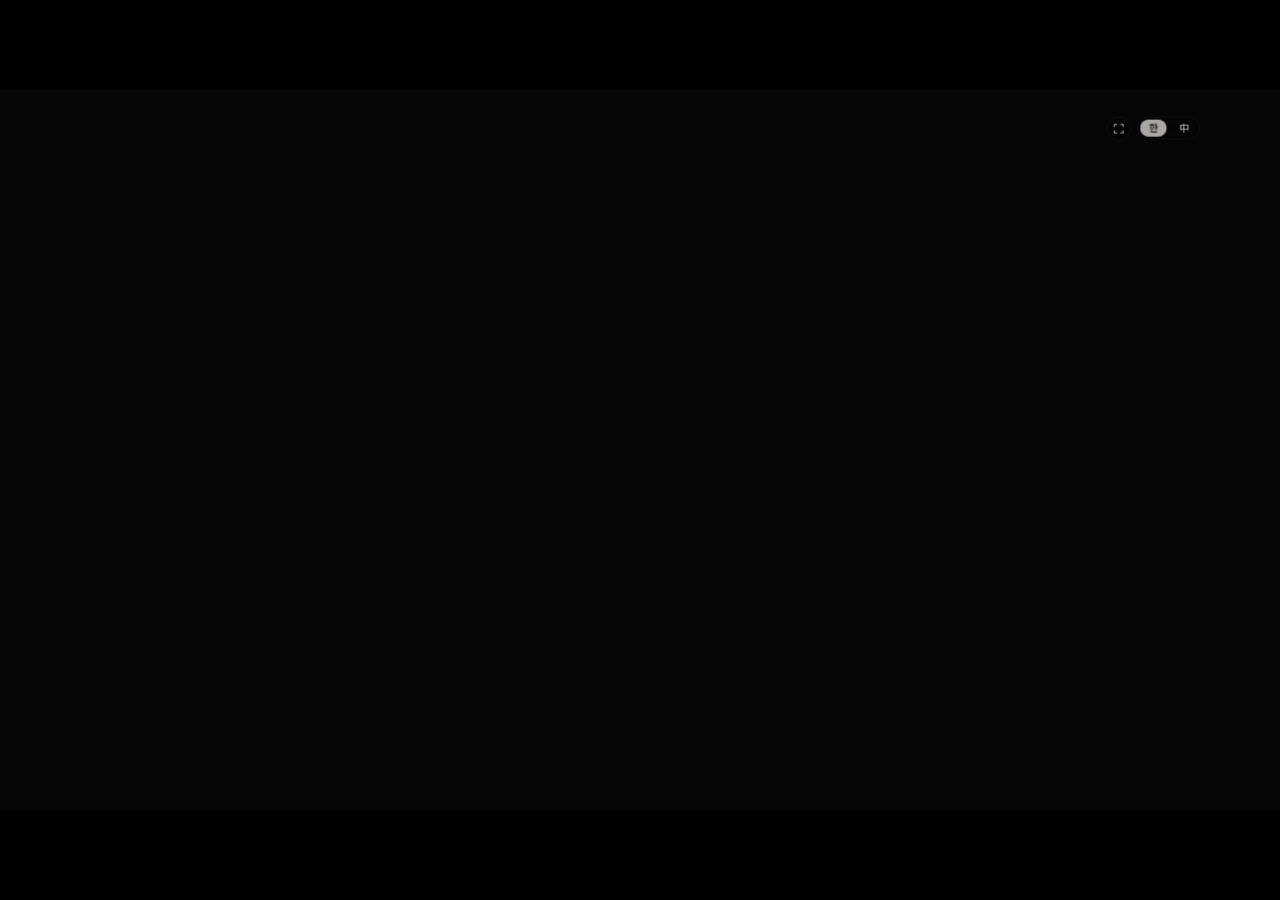
==== commit 9a9d10d2: "Silent start, coda restored, loudness balance, Прокофьев clean-up, runtime optimisation - Gate: no t" ====
--- a/index.html
+++ b/index.html
@@ -1,983 +1,417 @@
-<!doctype html>
-<html lang="ko">
-<head>
-<meta charset="utf-8">
-<meta name="viewport" content="width=device-width, initial-scale=1, maximum-scale=1, user-scalable=no, viewport-fit=cover">
-<meta name="mobile-web-app-capable" content="yes">
-<meta name="apple-mobile-web-app-capable" content="yes">
-<meta name="apple-mobile-web-app-status-bar-style" content="black">
-<meta name="theme-color" content="#000000">
-<title>메아리가 오는 곳</title>
-<style>
-/* ============================================================
-   메아리가 오는 곳 — design system
-   Act I paper (Elaenia / Promises sleeves) · Act II night (Alon Mor's
-   candle-lit portrait, ILL red) · Act III black + vermillion.
-   ============================================================ */
-@font-face { font-family: "Hahmlet"; src: url([data-uri]